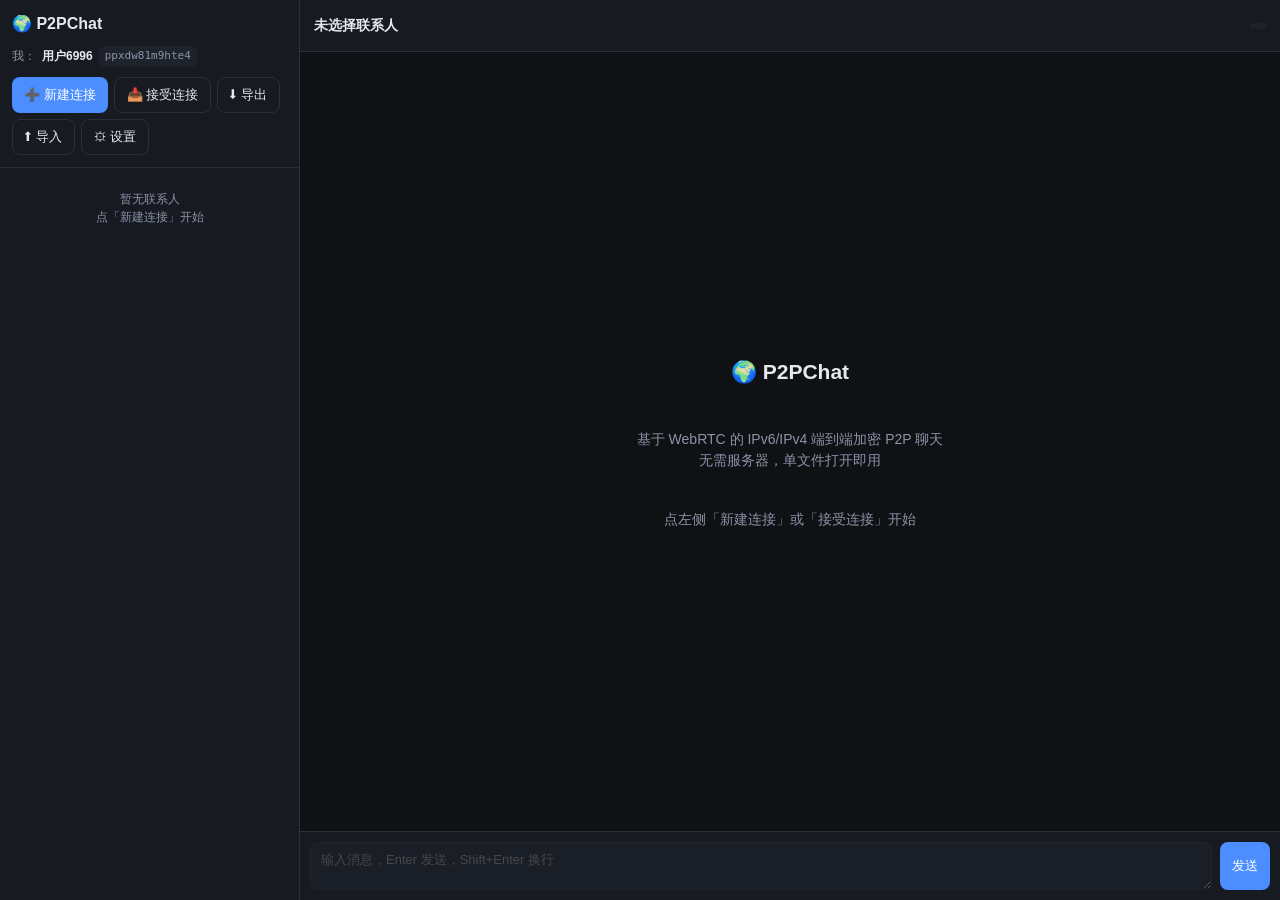
==== P2PChat.html @ add44595 "Initial commit: P2PChat — 基于 WebRTC 的 IPv6/IPv4 P2P 聊天单文件应用 Co-Authored-By: Claude <noreply@anthropi" ====
<!DOCTYPE html>
<html lang="zh-CN">
<head>
<meta charset="UTF-8">
<meta name="viewport" content="width=device-width, initial-scale=1.0">
<title>P2PChat — IPv6/IPv4 P2P 聊天</title>
<style>
  :root{
    --bg:#0f1115; --panel:#171a21; --panel2:#1e222b; --line:#2a2f3a;
    --txt:#e6e8ee; --mut:#8b93a7; --acc:#4c8dff; --acc2:#2f6fe0;
    --ok:#37d27a; --warn:#f0a93b; --err:#ef5454;
    --bubble-out:#2f6fe0; --bubble-in:#262b36;
  }
  *{box-sizing:border-box}
  html,body{height:100%;margin:0}
  body{
    background:var(--bg);color:var(--txt);
    font-family:"Segoe UI",-apple-system,"Microsoft YaHei",Roboto,Helvetica,Arial,sans-serif;
    font-size:14px;line-height:1.5;overflow:hidden;
  }
  button{font-family:inherit;font-size:13px;cursor:pointer;border:none;border-radius:8px;padding:8px 12px;color:#fff;background:var(--acc);transition:.15s}
  button:hover{background:var(--acc2)}
  button.ghost{background:transparent;color:var(--txt);border:1px solid var(--line)}
  button.ghost:hover{background:var(--panel2)}
  button.danger{background:var(--err)}
  button.sm{padding:5px 9px;font-size:12px}
  input,textarea{font-family:inherit;font-size:13px;background:var(--panel2);color:var(--txt);border:1px solid var(--line);border-radius:8px;padding:8px 10px;outline:none}
  input:focus,textarea:focus{border-color:var(--acc)}
  textarea{resize:vertical}
  ::-webkit-scrollbar{width:10px;height:10px}
  ::-webkit-scrollbar-thumb{background:#333a47;border-radius:6px}
  ::-webkit-scrollbar-track{background:transparent}

  #app{display:flex;height:100vh;width:100vw}

  /* 侧栏 */
  #sidebar{width:300px;min-width:300px;background:var(--panel);border-right:1px solid var(--line);display:flex;flex-direction:column}
  .side-head{padding:12px;border-bottom:1px solid var(--line)}
  .side-head h1{font-size:16px;margin:0 0 10px;display:flex;align-items:center;gap:8px}
  .side-head .me{display:flex;align-items:center;gap:6px;font-size:12px;color:var(--mut)}
  .side-head .me b{color:var(--txt)}
  .toolbar{display:flex;flex-wrap:wrap;gap:6px;margin-top:10px}
  #contactList{flex:1;overflow-y:auto;padding:6px}
  .contact{display:flex;align-items:center;gap:10px;padding:9px 10px;border-radius:8px;cursor:pointer;margin-bottom:2px}
  .contact:hover{background:var(--panel2)}
  .contact.active{background:var(--panel2)}
  .dot{width:9px;height:9px;border-radius:50%;background:var(--mut);flex:none}
  .dot.on{background:var(--ok);box-shadow:0 0 6px var(--ok)}
  .c-main{flex:1;min-width:0}
  .c-name{font-weight:600;white-space:nowrap;overflow:hidden;text-overflow:ellipsis}
  .c-ip{font-size:11px;color:var(--mut);white-space:nowrap;overflow:hidden;text-overflow:ellipsis;font-family:Consolas,monospace}
  .c-time{font-size:10px;color:var(--mut);flex:none}

  /* 主区 */
  #main{flex:1;display:flex;flex-direction:column;min-width:0}
  .topbar{height:52px;border-bottom:1px solid var(--line);display:flex;align-items:center;gap:10px;padding:0 14px;background:var(--panel)}
  .topbar .title{font-weight:600}
  .topbar .sub{font-size:11px;color:var(--mut);font-family:Consolas,monospace}
  .topbar .spacer{flex:1}
  .status{font-size:11px;padding:3px 8px;border-radius:10px;background:var(--panel2);color:var(--mut)}
  .status.connected{color:var(--ok)}
  .status.connecting{color:var(--warn)}
  #messages{flex:1;overflow-y:auto;padding:16px;display:flex;flex-direction:column;gap:8px}
  .msg{max-width:72%;padding:8px 12px;border-radius:12px;word-break:break-word;white-space:pre-wrap}
  .msg.out{align-self:flex-end;background:var(--bubble-out);color:#fff;border-bottom-right-radius:4px}
  .msg.in{align-self:flex-start;background:var(--bubble-in);border-bottom-left-radius:4px}
  .msg .t{font-size:10px;opacity:.7;margin-top:3px}
  .sys{align-self:center;font-size:11px;color:var(--mut);background:var(--panel2);padding:3px 10px;border-radius:10px}
  #empty{flex:1;display:flex;flex-direction:column;align-items:center;justify-content:center;gap:10px;color:var(--mut);text-align:center;padding:20px}
  #empty h2{color:var(--txt);font-weight:600}
  .composer{border-top:1px solid var(--line);padding:10px;display:flex;gap:8px;background:var(--panel)}
  #inputMsg{flex:1;min-height:42px;max-height:120px}
  #inputMsg:disabled{opacity:.5}
  .notconn{padding:18px;margin:14px;border:1px dashed var(--line);border-radius:10px;text-align:center;color:var(--mut)}
  .notconn button{margin:0 4px}

  /* 模态 */
  .overlay{position:fixed;inset:0;background:rgba(0,0,0,.6);display:none;align-items:center;justify-content:center;z-index:50}
  .overlay.show{display:flex}
  .modal{background:var(--panel);border:1px solid var(--line);border-radius:14px;width:560px;max-width:94vw;max-height:90vh;overflow:auto;padding:20px}
  .modal h2{margin:0 0 6px;font-size:17px}
  .modal .desc{color:var(--mut);font-size:12px;margin-bottom:14px}
  .modal .step{font-size:12px;color:var(--acc);font-weight:600;margin-bottom:6px}
  .codebox{width:100%;height:120px;font-family:Consolas,monospace;font-size:11px;word-break:break-all}
  .row{display:flex;gap:8px;align-items:center;margin:10px 0}
  .row label{width:80px;color:var(--mut);font-size:12px;flex:none}
  .row input{flex:1}
  .modal .actions{display:flex;gap:8px;justify-content:flex-end;margin-top:16px}
  .hint{font-size:11px;color:var(--mut);background:var(--panel2);padding:8px 10px;border-radius:8px;margin-top:10px}
  .field{margin:8px 0}
  .field label{display:block;font-size:12px;color:var(--mut);margin-bottom:4px}
  .pill{font-size:11px;color:var(--mut);font-family:Consolas,monospace;background:var(--panel2);padding:2px 6px;border-radius:6px}
  .toast{position:fixed;bottom:20px;left:50%;transform:translateX(-50%);background:var(--ok);color:#fff;padding:9px 18px;border-radius:8px;z-index:99;opacity:0;transition:.3s;pointer-events:none}
  .toast.show{opacity:1}

  /* 移动端响应式 */
  #btnBack{display:none !important}
  @media (max-width:680px){
    #app{flex-direction:column}
    #sidebar{width:100%;min-width:0;height:100%}
    #main{position:fixed;inset:0;width:100%;height:100%;background:var(--bg);transform:translateX(100%);transition:transform .22s ease;z-index:20}
    #app.show-chat #main{transform:translateX(0)}
    #app.show-chat #sidebar{display:none}
    #btnBack{display:inline-block !important;font-size:20px;padding:2px 10px;line-height:1}
    .side-head h1{font-size:15px}
    .toolbar button{padding:7px 10px;font-size:12px}
    .modal{width:100%;border-radius:0}
    .overlay{align-items:flex-end}
    .codebox{height:90px}
    .msg{max-width:84%}
    .topbar{height:48px}
    .topbar .sub{max-width:40vw;overflow:hidden;text-overflow:ellipsis;white-space:nowrap}
  }
</style>
</head>
<body>
<div id="app">
  <!-- 侧栏 -->
  <aside id="sidebar">
    <div class="side-head">
      <h1>🌍 P2PChat</h1>
      <div class="me">我：<b id="myName">—</b> <span class="pill" id="myId">—</span></div>
      <div class="toolbar">
        <button onclick="startInvite()">➕ 新建连接</button>
        <button class="ghost" onclick="startAccept()">📥 接受连接</button>
        <button class="ghost" onclick="exportJSON()">⬇ 导出</button>
        <button class="ghost" onclick="importJSON()">⬆ 导入</button>
        <button class="ghost" onclick="openSettings()">⚙ 设置</button>
      </div>
    </div>
    <div id="contactList"></div>
  </aside>

  <!-- 主区 -->
  <main id="main">
    <div class="topbar">
      <button class="ghost sm" id="btnBack" onclick="goBack()" style="display:none">‹</button>
      <div>
        <div class="title" id="topTitle">未选择联系人</div>
        <div class="sub" id="topSub"></div>
      </div>
      <div class="spacer"></div>
      <span class="status" id="topStatus">未连接</span>
      <button class="ghost sm" id="btnDetail" onclick="openDetail()" style="display:none">详情/编辑</button>
    </div>
    <div id="messages"></div>
    <div class="composer">
      <textarea id="inputMsg" placeholder="输入消息，Enter 发送，Shift+Enter 换行" disabled
        onkeydown="if(event.key==='Enter'&&!event.shiftKey){event.preventDefault();sendMsg()}"></textarea>
      <button onclick="sendMsg()">发送</button>
    </div>
  </main>
</div>

<!-- 连接向导 -->
<div class="overlay" id="dlgConnect">
  <div class="modal">
    <h2 id="dlgTitle">建立连接</h2>
    <div class="desc">基于 WebRTC 端到端加密直连。双方各需复制粘贴一段连接码完成握手。</div>
    <div id="dlgBody"></div>
    <div class="actions">
      <button class="ghost" onclick="closeDialog('dlgConnect')">取消</button>
    </div>
  </div>
</div>

<!-- 联系人详情 -->
<div class="overlay" id="dlgDetail">
  <div class="modal">
    <h2>联系人详情</h2>
    <div class="desc">修改备注与 IP（IP 为识别用，自动重连需重新交换连接码）。</div>
    <div class="field"><label>备注名</label><input id="dName"></div>
    <div class="field"><label>IPv6 / IPv4 地址</label><input id="dIp" placeholder="如 2001:db8::1 或 192.168.1.5"></div>
    <div class="field"><label>备注</label><textarea id="dNote" rows="3"></textarea></div>
    <div class="row"><label>最后联系</label><span class="pill" id="dSeen">—</span></div>
    <div class="actions">
      <button class="danger" onclick="deleteContact()">删除联系人</button>
      <button class="ghost" onclick="clearHistory()">清空记录</button>
      <button onclick="saveDetail()">保存</button>
    </div>
  </div>
</div>

<!-- 设置 -->
<div class="overlay" id="dlgSettings">
  <div class="modal">
    <h2>设置</h2>
    <div class="field"><label>我的显示名</label><input id="setName"></div>
    <div class="field"><label>STUN 服务器（每行一个，IPv4 跨网用；IPv6/局域网可留空）</label>
      <textarea id="setStun" rows="4" style="font-family:Consolas,monospace"></textarea></div>
    <div class="field" style="display:flex;align-items:center;gap:8px">
      <input type="checkbox" id="setDirect" onchange="toggleDirectOnly()" style="width:auto">
      <label for="setDirect" style="margin:0;cursor:pointer">仅 IPv6/局域网直连（禁用 STUN，不联系任何外部服务）</label>
    </div>
    <div class="hint" id="directHint" style="display:none">已禁用 STUN：仅使用本机 host 候选直连。需双方均为全局 IPv6 或同一局域网，且系统防火墙放行入站 UDP；跨网 IPv6 若连不上，Chrome 可在 <span class="pill">chrome://flags</span> 关闭 mDNS 混淆或改回启用 STUN。</div>
    <div class="hint">提示：因 WebRTC 会话信息每次临时生成，已保存联系人无法凭 IP 自动重连，每次重连仍需重新交换一次连接码。</div>
    <div class="actions">
      <button class="ghost" onclick="closeDialog('dlgSettings')">取消</button>
      <button onclick="saveSettings()">保存</button>
    </div>
  </div>
</div>

<input type="file" id="fileInput" accept="application/json,.json" style="display:none">
<div class="toast" id="toast"></div>

<script>
"use strict";
/* ===================== 数据层 ===================== */
const STORE_KEY = "ipvchat_data";
const DEFAULT_STUN = ["stun:stun.l.google.com:19302","stun:stun1.l.google.com:19302"];

let store = loadStore();
let currentId = null;          // 当前选中联系人 id
let pendingPC = null;          // 握手中的 PeerConnection
let pendingRole = null;        // 'offer' | 'answer'
let pendingChannel = null;
let connections = new Map();   // contactId -> channel (已确认身份的活跃连接)
let channelMap = new Map();    // channel -> {pc, contactId|null}

function defaultStore(){
  return {
    version:1,
    identity:{ id: randId(), name:"用户"+Math.floor(Math.random()*9000+1000) },
    contacts:[],
    messages:{},
    settings:{ stunServers:[...DEFAULT_STUN], directOnly:false }
  };
}
function loadStore(){
  try{
    const raw = localStorage.getItem(STORE_KEY);
    if(!raw) return defaultStore();
    const d = JSON.parse(raw);
    if(!d.identity) d.identity = defaultStore().identity;
    if(!d.contacts) d.contacts = [];
    if(!d.messages) d.messages = {};
    if(!d.settings || !d.settings.stunServers) d.settings = { stunServers:[...DEFAULT_STUN], directOnly:false };
    if(d.settings.directOnly===undefined) d.settings.directOnly = (d.settings.stunServers||[]).length===0;
    return d;
  }catch(e){ console.warn("load fail",e); return defaultStore(); }
}
function saveStore(){ try{ localStorage.setItem(STORE_KEY, JSON.stringify(store)); }catch(e){ console.warn("save fail",e); } }

function randId(){ return "p"+Math.random().toString(36).slice(2,10)+Date.now().toString(36).slice(-4); }
function nowTs(){ return Date.now(); }
function fmtTime(ts){
  const d = new Date(ts), p=n=>String(n).padStart(2,'0');
  const today=new Date(); const same = d.toDateString()===today.toDateString();
  return same? `${p(d.getHours())}:${p(d.getMinutes())}` : `${d.getMonth()+1}/${d.getDate()} ${p(d.getHours())}:${p(d.getMinutes())}`;
}

/* ===================== 联系人 ===================== */
function getContact(id){ return store.contacts.find(c=>c.id===id); }
function ensureContact(peerId, name){
  let c = getContact(peerId);
  if(!c){ c={id:peerId,name:name||("联系人"+(store.contacts.length+1)),ip:"",lastSeen:0,note:""}; store.contacts.push(c); }
  if(name && (!c.nameSet)) { c.name=name; } // 首次连接自动用对端名字
  return c;
}
function selectContact(id){ currentId=id; updateMobileView(); renderContacts(); renderChat(); }
function goBack(){ currentId=null; updateMobileView(); renderContacts(); renderChat(); }
function updateMobileView(){
  const app=document.getElementById('app');
  if(currentId) app.classList.add('show-chat'); else app.classList.remove('show-chat');
}

/* ===================== WebRTC ===================== */
function iceServers(){ return (store.settings.stunServers||[]).filter(u=>u).map(u=>({urls:u})); }
function newPC(){ return new RTCPeerConnection({ iceServers: iceServers() }); }

function waitIceComplete(pc){
  return new Promise(res=>{
    if(pc.iceGatheringState==='complete') return res();
    let done=false;
    const check=()=>{ if(!done && pc.iceGatheringState==='complete'){ done=true; pc.removeEventListener('icegatheringstatechange',check); res(); } };
    pc.addEventListener('icegatheringstatechange',check);
    setTimeout(()=>{ if(!done){ done=true; pc.removeEventListener('icegatheringstatechange',check); res(); } }, 4000); // 兜底
  });
}

function encodeSignal(obj){ return btoa(unescape(encodeURIComponent(JSON.stringify(obj)))); }
function decodeSignal(s){ return JSON.parse(decodeURIComponent(escape(atob(s.trim())))); }

/* 邀请方：生成邀请码 */
async function startInvite(){
  pendingRole='offer';
  cleanupPending();
  const pc = newPC(); pendingPC = pc;
  const ch = pc.createDataChannel("chat",{ordered:true}); pendingChannel = ch;
  bindChannel(ch, pc, null, null);
  const offer = await pc.createOffer();
  await pc.setLocalDescription(offer);
  await waitIceComplete(pc);
  const code = encodeSignal({type:"offer", sdp: pc.localDescription, identity: store.identity});
  showConnectDialog([
    {step:"第 1 步（共 3 步） · 你是邀请方", body:`
      <p style="font-size:12px;color:var(--mut)">把下面的<b>邀请码</b>发给对方（任意聊天工具），让对方点「接受连接」并粘贴。</p>
      <textarea class="codebox" id="codeOut" readonly>${code}</textarea>
      <div class="row"><button onclick="copyText(document.getElementById('codeOut').value)">复制邀请码</button></div>`},
    {step:"第 3 步 · 等对方回发应答码后粘贴", body:`
      <textarea class="codebox" id="codeIn" placeholder="在此粘贴对方回发的应答码..."></textarea>
      <div class="row"><button onclick="finalizeOffer()">完成连接</button></div>`}
  ]);
}
async function finalizeOffer(){
  const s = document.getElementById('codeIn').value.trim();
  if(!s) return toast("请粘贴应答码");
  try{
    const obj = decodeSignal(s);
    if(obj.type!=='answer') return toast("这不是应答码");
    await pendingPC.setRemoteDescription(new RTCSessionDescription(obj.sdp));
    toast("已提交，等待连接建立...");
    document.getElementById('dlgConnect').classList.remove('show');
  }catch(e){ toast("应答码无效: "+e.message); }
}

/* 被邀方：粘贴邀请码，生成应答码 */
async function startAccept(){
  pendingRole='answer';
  cleanupPending();
  showConnectDialog([
    {step:"第 2 步 · 你是被邀方", body:`
      <p style="font-size:12px;color:var(--mut)">粘贴对方发来的<b>邀请码</b>：</p>
      <textarea class="codebox" id="codeIn" placeholder="在此粘贴邀请码..."></textarea>
      <div class="row"><button onclick="acceptOffer()">生成应答码</button></div>`},
    {step:"生成后 · 把应答码回发给对方", body:`
      <textarea class="codebox" id="codeOut" readonly placeholder="应答码将显示在这里..."></textarea>
      <div class="row"><button onclick="copyText(document.getElementById('codeOut').value)">复制应答码</button></div>`}
  ]);
}
async function acceptOffer(){
  const s = document.getElementById('codeIn').value.trim();
  if(!s) return toast("请粘贴邀请码");
  try{
    const obj = decodeSignal(s);
    if(obj.type!=='offer') return toast("这不是邀请码");
    const pc = newPC(); pendingPC = pc;
    pc.ondatachannel = e=>{ pendingChannel = e.channel; bindChannel(e.channel, pc, obj.identity.id, obj.identity.name); };
    await pc.setRemoteDescription(new RTCSessionDescription(obj.sdp));
    const ans = await pc.createAnswer();
    await pc.setLocalDescription(ans);
    await waitIceComplete(pc);
    const code = encodeSignal({type:"answer", sdp: pc.localDescription, identity: store.identity});
    document.getElementById('codeOut').value = code;
    toast("已生成应答码，请复制回发给对方");
  }catch(e){ toast("邀请码无效: "+e.message); }
}

function bindChannel(channel, pc, knownPeerId, knownPeerName){
  channelMap.set(channel, {pc, contactId: knownPeerId||null});
  channel.onopen = ()=> onChannelOpen(channel, knownPeerId, knownPeerName);
  channel.onmessage = e=> onChannelMsg(channel, e.data);
  channel.onclose = ()=> onChannelClose(channel);
  channel.onerror = ()=> onChannelClose(channel);
  pc.oniceconnectionstatechange = ()=>{
    const st = pc.iceConnectionState;
    if(st==='failed'){ toast("ICE 连接失败，可能需更换网络或检查 STUN"); onChannelClose(channel); }
    else if(st==='disconnected'){ toast("连接中断，尝试恢复中..."); }
  };
}

function onChannelOpen(channel, peerId, peerName){
  // 先发送本机身份
  try{ channel.send(JSON.stringify({type:"hello", identity: store.identity})); }catch(e){}
  if(peerId){
    // 被邀方：邀请码里已带邀请方身份，直接登记
    finalizeChannel(channel, peerId, peerName);
  }else{
    // 邀请方：需等对端 hello 才知道身份
    toast("连接已建立，等待对端身份...");
  }
}
function onChannelMsg(channel, data){
  let m; try{ m=JSON.parse(data); }catch{ return; }
  if(m.type==='hello'){
    finalizeChannel(channel, m.identity.id, m.identity.name);
    return;
  }
  const info = channelMap.get(channel);
  const cId = info && info.contactId;
  if(!cId) return; // 身份未确认前丢弃业务消息
  if(m.type==='msg'){ addMessage(cId, 'in', m.text, m.ts); }
  else if(m.type==='bye'){ appendSys(cId,"对方已断开"); }
}
function finalizeChannel(channel, peerId, peerName){
  const info = channelMap.get(channel);
  if(!info) return;
  const oldId = info.contactId;
  if(oldId && oldId!==peerId) connections.delete(oldId);
  info.contactId = peerId;
  const c = ensureContact(peerId, peerName);
  connections.set(peerId, channel);
  if(pendingPC===info.pc) pendingPC=null; // 握手完成，不再算 pending
  pendingChannel=null;
  c.lastSeen = nowTs();
  detectPeerIp(info.pc, peerId);
  saveStore();
  closeDialog('dlgConnect');
  selectContact(peerId);
  if(!oldId) appendSys(peerId, "✅ 已建立加密直连");
  toast("已连接 "+c.name);
}
function currentConnId(){ // 当前选中且已连接
  if(currentId && connections.has(currentId)) return currentId;
  return null;
}
function onChannelClose(channel){
  const info = channelMap.get(channel); if(!info) return;
  const cId = info.contactId;
  channelMap.delete(channel);
  if(cId && connections.get(cId)===channel){
    connections.delete(cId);
    if(cId===currentId){ appendSys(cId,"连接已断开"); renderChat(); }
    renderContacts();
  }
}
function cleanupPending(){
  if(pendingPC){
    const inUse = [...channelMap.values()].some(i=>i.pc===pendingPC);
    if(!inUse){ try{ pendingPC.close(); }catch(e){} }
    pendingPC=null;
  }
  pendingChannel=null;
}
async function detectPeerIp(pc, contactId){
  try{
    await new Promise(r=>setTimeout(r,500));
    const stats = await pc.getStats();
    let ip="";
    stats.forEach(r=>{
      if(r.type==='candidate-pair' && r.selected){
        const rem = stats.get(r.remoteCandidateId);
        if(rem && rem.address) ip = rem.address;
        else if(rem && rem.ip) ip = rem.ip;
      }
    });
    if(ip){
      const c=getContact(contactId); if(c){ c.ip=ip; c.lastSeen=nowTs(); saveStore(); renderContacts(); if(contactId===currentId) renderTopbar(); }
    }
  }catch(e){}
}

/* 发送消息 */
function sendMsg(){
  const ta=document.getElementById('inputMsg');
  const text=ta.value.trim(); if(!text) return;
  const cId=currentConnId();
  if(!cId || !connections.has(cId)) return toast("未连接，无法发送");
  const channel=connections.get(cId);
  const ts=nowTs();
  try{ channel.send(JSON.stringify({type:"msg", ts, text})); }catch(e){ return toast("发送失败: "+e.message); }
  addMessage(cId,'out',text,ts);
  ta.value='';
}
function addMessage(contactId, dir, text, ts){
  if(!store.messages[contactId]) store.messages[contactId]=[];
  store.messages[contactId].push({ts:ts||nowTs(), dir, text});
  const c=getContact(contactId); if(c) c.lastSeen=ts||nowTs();
  saveStore();
  if(contactId===currentId) renderMessages();
  renderContacts();
}
function appendSys(contactId, text){
  if(!store.messages[contactId]) store.messages[contactId]=[];
  store.messages[contactId].push({ts:nowTs(), dir:'sys', text});
  saveStore();
  if(contactId===currentId) renderMessages();
}

/* ===================== 渲染 ===================== */
function renderAll(){ updateMobileView(); renderContacts(); renderChat(); renderIdentity(); }
function renderIdentity(){
  document.getElementById('myName').textContent = store.identity.name;
  document.getElementById('myId').textContent = store.identity.id;
}
function renderContacts(){
  const list=document.getElementById('contactList'); list.innerHTML='';
  if(store.contacts.length===0){ list.innerHTML='<div style="padding:16px;color:var(--mut);font-size:12px;text-align:center">暂无联系人<br>点「新建连接」开始</div>'; return; }
  // 按最后联系排序
  const sorted=[...store.contacts].sort((a,b)=>(b.lastSeen||0)-(a.lastSeen||0));
  for(const c of sorted){
    const div=document.createElement('div');
    div.className='contact'+(c.id===currentId?' active':'');
    const last = c.lastSeen? fmtTime(c.lastSeen):'';
    div.innerHTML=`<span class="dot${connections.has(c.id)?' on':''}"></span>
      <div class="c-main"><div class="c-name">${escapeHtml(c.name)}</div>
      <div class="c-ip">${c.ip?escapeHtml(c.ip):'未知 IP'}</div></div>
      <div class="c-time">${last}</div>`;
    div.onclick=()=>selectContact(c.id);
    list.appendChild(div);
  }
}
function renderChat(){ renderTopbar(); renderMessages(); }
function renderTopbar(){
  const btn=document.getElementById('btnDetail');
  const ta=document.getElementById('inputMsg');
  if(!currentId){ document.getElementById('topTitle').textContent='未选择联系人'; document.getElementById('topSub').textContent=''; document.getElementById('topStatus').textContent=''; document.getElementById('topStatus').className='status'; btn.style.display='none'; ta.disabled=true; document.getElementById('messages').innerHTML=emptyHtml(); return; }
  const c=getContact(currentId); if(!c) return;
  document.getElementById('topTitle').textContent=c.name;
  document.getElementById('topSub').textContent=c.ip||'未知 IP';
  const st=document.getElementById('topStatus');
  if(connections.has(currentId)){ st.textContent='● 已连接'; st.className='status connected'; ta.disabled=false; }
  else{ st.textContent='● 未连接'; st.className='status'; ta.disabled=true; }
  btn.style.display='';
  if(!connections.has(currentId) && !hasMessages(currentId)) document.getElementById('messages').innerHTML=notConnHtml();
}
function renderMessages(){
  const box=document.getElementById('messages');
  if(!currentId){ box.innerHTML=emptyHtml(); return; }
  if(!connections.has(currentId) && !hasMessages(currentId)){ box.innerHTML=notConnHtml(); return; }
  const arr=store.messages[currentId]||[];
  box.innerHTML='';
  for(const m of arr){
    const el=document.createElement('div');
    if(m.dir==='sys'){ el.className='sys'; el.textContent=m.text; }
    else{ el.className='msg '+(m.dir==='out'?'out':'in'); el.innerHTML=escapeHtml(m.text)+`<div class="t">${fmtTime(m.ts)}</div>`; }
    box.appendChild(el);
  }
  box.scrollTop=box.scrollHeight;
}
function hasMessages(id){ return !!(store.messages[id]&&store.messages[id].length); }
function emptyHtml(){
  return `<div id="empty"><h2>🌍 P2PChat</h2><p>基于 WebRTC 的 IPv6/IPv4 端到端加密 P2P 聊天<br>无需服务器，单文件打开即用</p>
  <p style="margin-top:14px">点左侧「新建连接」或「接受连接」开始</p></div>`;
}
function notConnHtml(){
  return `<div class="notconn" style="margin:auto"><b>未与该联系人建立连接</b><br><br>
    因 WebRTC 会话信息每次临时生成，无法凭 IP 自动重连。<br>请重新交换一次连接码：
    <div style="margin-top:10px"><button onclick="startInvite()">我发起连接</button><button class="ghost" onclick="startAccept()">我接受连接</button></div></div>`;
}

/* ===================== 对话框 ===================== */
function showConnectDialog(steps){
  const body=document.getElementById('dlgBody'); body.innerHTML='';
  for(const s of steps){
    const sec=document.createElement('div'); sec.style.marginBottom='18px';
    sec.innerHTML=`<div class="step">${s.step}</div>${s.body}`;
    body.appendChild(sec);
  }
  document.getElementById('dlgConnect').classList.add('show');
}
function closeDialog(id){ document.getElementById(id).classList.remove('show'); }

/* 详情 */
function openDetail(){
  if(!currentId) return;
  const c=getContact(currentId);
  document.getElementById('dName').value=c.name;
  document.getElementById('dIp').value=c.ip||'';
  document.getElementById('dNote').value=c.note||'';
  document.getElementById('dSeen').textContent=c.lastSeen? new Date(c.lastSeen).toLocaleString():'—';
  document.getElementById('dlgDetail').classList.add('show');
}
function saveDetail(){
  const c=getContact(currentId); if(!c) return;
  c.name=document.getElementById('dName').value.trim()||c.name;
  c.ip=document.getElementById('dIp').value.trim();
  c.note=document.getElementById('dNote').value;
  c.nameSet=true; // 用户已自定义，后续不被对端名字覆盖
  saveStore(); renderAll(); closeDialog('dlgDetail'); toast("已保存");
}
function deleteContact(){
  if(!currentId) return;
  if(!confirm("确定删除该联系人及其聊天记录？")) return;
  const ch=connections.get(currentId);
  if(ch){ const info=channelMap.get(ch); if(info){ try{info.pc.close();}catch(e){} channelMap.delete(ch);} connections.delete(currentId); }
  store.contacts=store.contacts.filter(c=>c.id!==currentId);
  delete store.messages[currentId];
  currentId=null; saveStore(); renderAll(); closeDialog('dlgDetail'); toast("已删除");
}
function clearHistory(){
  if(!currentId) return;
  if(!confirm("清空与该联系人的聊天记录？")) return;
  store.messages[currentId]=[]; saveStore(); renderMessages(); closeDialog('dlgDetail'); toast("已清空");
}

/* 设置 */
function openSettings(){
  document.getElementById('setName').value=store.identity.name;
  const st=store.settings, direct = !!st.directOnly || (st.stunServers||[]).length===0;
  document.getElementById('setDirect').checked=direct;
  document.getElementById('setStun').value= direct? '' : (st.stunServers||[]).join('\n');
  document.getElementById('setStun').disabled=direct;
  document.getElementById('directHint').style.display= direct? 'block':'none';
  document.getElementById('dlgSettings').classList.add('show');
}
function toggleDirectOnly(){
  const direct=document.getElementById('setDirect').checked;
  const ta=document.getElementById('setStun');
  ta.disabled=direct;
  document.getElementById('directHint').style.display= direct? 'block':'none';
  if(!direct && !ta.value.trim()) ta.value=DEFAULT_STUN.join('\n'); // 取消勾选且为空时回填默认
}
function saveSettings(){
  store.identity.name=document.getElementById('setName').value.trim()||store.identity.name;
  const direct=document.getElementById('setDirect').checked;
  store.settings.directOnly=direct;
  store.settings.stunServers= direct? [] : document.getElementById('setStun').value.split('\n').map(s=>s.trim()).filter(Boolean);
  saveStore(); renderIdentity(); closeDialog('dlgSettings'); toast("已保存");
}

/* ===================== 导入导出 ===================== */
function exportJSON(){
  const blob=new Blob([JSON.stringify(store,null,2)],{type:'application/json'});
  const a=document.createElement('a');
  const d=new Date(); const p=n=>String(n).padStart(2,'0');
  a.download=`p2pchat-backup-${d.getFullYear()}${p(d.getMonth()+1)}${p(d.getDate())}.json`;
  a.href=URL.createObjectURL(blob); a.click();
  URL.revokeObjectURL(a.href); toast("已导出");
}
function importJSON(){ document.getElementById('fileInput').click(); }
document.getElementById('fileInput').addEventListener('change', e=>{
  const f=e.target.files[0]; if(!f) return;
  const r=new FileReader();
  r.onload=()=>{
    try{
      const d=JSON.parse(r.result);
      if(!d.identity || !Array.isArray(d.contacts)) throw new Error("格式不符");
      if(!confirm("导入将覆盖当前数据，是否继续？")) return;
      store={...defaultStore(), ...d};
      if(!store.messages) store.messages={};
      if(!store.settings||!store.settings.stunServers) store.settings={stunServers:[...DEFAULT_STUN],directOnly:false};
      if(store.settings.directOnly===undefined) store.settings.directOnly=(store.settings.stunServers||[]).length===0;
      saveStore(); connections.clear(); currentId=null; renderAll(); toast("导入成功");
    }catch(err){ toast("导入失败: "+err.message); }
  };
  r.readAsText(f); e.target.value='';
});

/* ===================== 工具 ===================== */
function escapeHtml(s){ return String(s).replace(/[&<>"']/g,c=>({'&':'&amp;','<':'&lt;','>':'&gt;','"':'&quot;',"'":'&#39;'}[c])); }
function copyText(t){
  if(!t) return;
  if(navigator.clipboard && navigator.clipboard.writeText){
    navigator.clipboard.writeText(t).then(()=>toast("已复制")).catch(()=>fallbackCopy(t));
  } else fallbackCopy(t);
}
function fallbackCopy(t){
  const ta=document.createElement('textarea'); ta.value=t; ta.style.position='fixed'; ta.style.opacity='0';
  document.body.appendChild(ta); ta.select();
  try{ document.execCommand('copy'); toast("已复制"); }catch(e){ toast("复制失败，请手动选择复制"); }
  document.body.removeChild(ta);
}
let toastTimer=null;
function toast(msg){
  const el=document.getElementById('toast'); el.textContent=msg; el.classList.add('show');
  clearTimeout(toastTimer); toastTimer=setTimeout(()=>el.classList.remove('show'),2200);
}

window.addEventListener('beforeunload', ()=>{ channelMap.forEach(i=>{try{i.pc.close();}catch(e){}}); });

/* 启动 */
renderAll();
</script>
</body>
</html>
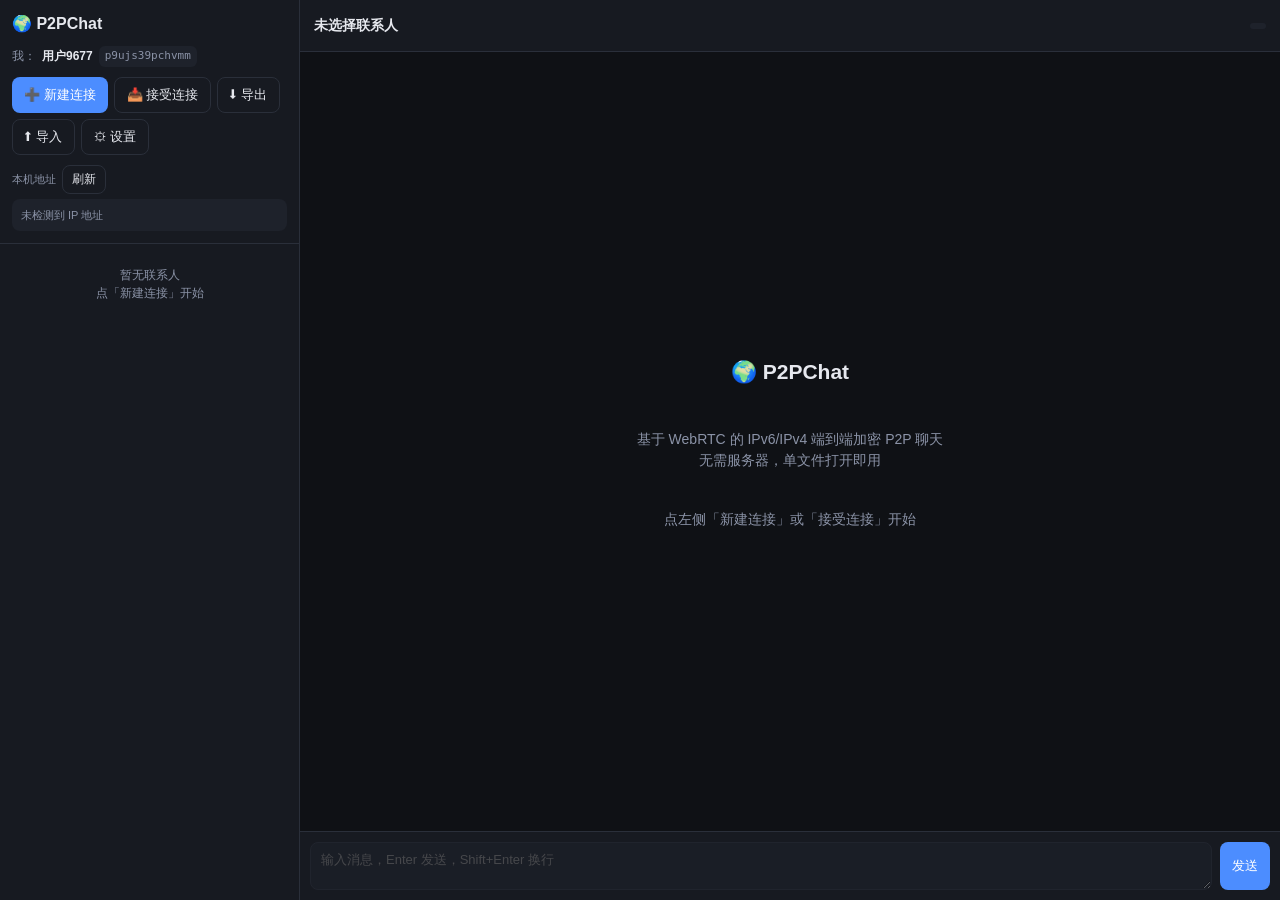
==== commit 90842803: "feat: 默认直连模式 + 本机IP展示 + 手机布局 + STUN开关 - 默认改为直连模式(禁用STUN)，v1->v2 版本迁移自动切换旧数据 - 侧栏新增本机地址面板(IPv4/IPv6，W" ====
--- a/P2PChat.html
+++ b/P2PChat.html
@@ -95,6 +95,13 @@
 
   /* 移动端响应式 */
   #btnBack{display:none !important}
+  .myip{margin-top:10px;font-size:11px}
+  .mi-label{color:var(--mut);margin-bottom:5px;display:flex;align-items:center;gap:6px}
+  .mi-box{background:var(--panel2);border-radius:8px;padding:8px 9px;min-height:18px}
+  .mi-line{font-family:Consolas,monospace;margin:3px 0;word-break:break-all;line-height:1.4}
+  .mi-tag{display:inline-block;background:var(--panel);border:1px solid var(--line);border-radius:4px;padding:0 5px;font-size:10px;color:var(--mut);margin-right:6px;vertical-align:middle}
+  .mi-empty{color:var(--mut)}
+  .mi-note{color:var(--warn);margin-top:5px;font-family:inherit}
   @media (max-width:680px){
     #app{flex-direction:column}
     #sidebar{width:100%;min-width:0;height:100%}
@@ -126,6 +133,10 @@
         <button class="ghost" onclick="exportJSON()">⬇ 导出</button>
         <button class="ghost" onclick="importJSON()">⬆ 导入</button>
         <button class="ghost" onclick="openSettings()">⚙ 设置</button>
+      </div>
+      <div class="myip">
+        <div class="mi-label">本机地址 <button class="ghost sm" onclick="refreshMyIp()">刷新</button></div>
+        <div id="myIpBox" class="mi-box">检测中…</div>
       </div>
     </div>
     <div id="contactList"></div>
@@ -220,11 +231,11 @@
 
 function defaultStore(){
   return {
-    version:1,
+    version:2,
     identity:{ id: randId(), name:"用户"+Math.floor(Math.random()*9000+1000) },
     contacts:[],
     messages:{},
-    settings:{ stunServers:[...DEFAULT_STUN], directOnly:false }
+    settings:{ stunServers:[], directOnly:true }
   };
 }
 function loadStore(){
@@ -235,7 +246,13 @@
     if(!d.identity) d.identity = defaultStore().identity;
     if(!d.contacts) d.contacts = [];
     if(!d.messages) d.messages = {};
-    if(!d.settings || !d.settings.stunServers) d.settings = { stunServers:[...DEFAULT_STUN], directOnly:false };
+    if(!d.settings) d.settings = { stunServers:[], directOnly:true };
+    // 版本迁移：v1 的默认是 STUN，v2 起默认改为直连模式。旧的 STUN 值是历史默认而非用户显式选择，强制切到直连。
+    if(!d.version || d.version < 2){
+      d.settings.directOnly = true;
+      d.settings.stunServers = [];
+      d.version = 2;
+    }
     if(d.settings.directOnly===undefined) d.settings.directOnly = (d.settings.stunServers||[]).length===0;
     return d;
   }catch(e){ console.warn("load fail",e); return defaultStore(); }
@@ -268,6 +285,61 @@
 /* ===================== WebRTC ===================== */
 function iceServers(){ return (store.settings.stunServers||[]).filter(u=>u).map(u=>({urls:u})); }
 function newPC(){ return new RTCPeerConnection({ iceServers: iceServers() }); }
+
+/* 探测本机 IP（IPv4/IPv6）：用 WebRTC ICE 候选收集，host=本机地址，srflx=公网地址 */
+async function refreshMyIp(){
+  const box=document.getElementById('myIpBox');
+  if(box) box.innerHTML='<span class="mi-empty">检测中…</span>';
+  const ips={host4:new Set(),host6:new Set(),pub4:new Set(),pub6:new Set(),mdns:new Set()};
+  let pc;
+  try{
+    pc=new RTCPeerConnection({iceServers: iceServers()});
+    pc.createDataChannel('ip');
+    pc.onicecandidate=e=>{
+      if(!e.candidate||!e.candidate.candidate) return;
+      const parts=e.candidate.candidate.split(' ');
+      const addr=parts[4], typ=parts[7];
+      if(!addr||!typ) return;
+      if(addr.endsWith('.local')){ ips.mdns.add(addr); return; }
+      const v6=addr.includes(':');
+      if(typ==='host'){ (v6?ips.host6:ips.host4).add(addr); }
+      else if(typ==='srflx'){ (v6?ips.pub6:ips.pub4).add(addr); }
+    };
+    const offer=await pc.createOffer();
+    await pc.setLocalDescription(offer);
+    await waitIceComplete(pc);
+  }catch(e){ /* ignore */ }
+  finally{ try{pc&&pc.close();}catch(e){} }
+  renderMyIp(ips);
+}
+function renderMyIp(ips){
+  const box=document.getElementById('myIpBox'); if(!box) return;
+  const lines=[];
+  const push=(tag,set)=>{
+    set.forEach(a=>{
+      const ll = a.toLowerCase().startsWith('fe80')?' (链路本地)':'';
+      lines.push(`<div class="mi-line"><span class="mi-tag">${tag}</span>${escapeHtml(a)}${ll}</div>`);
+    });
+  };
+  push('IPv4',ips.host4);
+  push('IPv6',ips.host6);
+  push('公网v4',ips.pub4);
+  push('公网v6',ips.pub6);
+  let html=lines.join('');
+  if(!html){
+    if(ips.mdns.size){
+      html='<div class="mi-note">仅检测到 mDNS（*.local），真实 IP 被浏览器隐藏。跨网直连请在 chrome://flags 关闭 mDNS 混淆，或在设置启用 STUN 查看公网 IP。</div>';
+    }else{
+      html='<div class="mi-empty">未检测到 IP 地址</div>';
+    }
+  }else if(ips.mdns.size){
+    html+='<div class="mi-note">部分本地 IP 被隐藏为 mDNS，跨网直连可能需关闭 mDNS 混淆。</div>';
+  }
+  if(ips.pub4.size+ips.pub6.size===0 && (ips.host4.size+ips.host6.size>0)){
+    html+='<div class="mi-note" style="color:var(--mut)">提示：以上为本机/局域网地址。在设置启用 STUN 可探测公网 IP。</div>';
+  }
+  box.innerHTML=html;
+}
 
 function waitIceComplete(pc){
   return new Promise(res=>{
@@ -620,7 +692,8 @@
       if(!confirm("导入将覆盖当前数据，是否继续？")) return;
       store={...defaultStore(), ...d};
       if(!store.messages) store.messages={};
-      if(!store.settings||!store.settings.stunServers) store.settings={stunServers:[...DEFAULT_STUN],directOnly:false};
+      if(!store.settings) store.settings={stunServers:[],directOnly:true};
+      if(!store.version || store.version < 2){ store.settings.directOnly=true; store.settings.stunServers=[]; store.version=2; }
       if(store.settings.directOnly===undefined) store.settings.directOnly=(store.settings.stunServers||[]).length===0;
       saveStore(); connections.clear(); currentId=null; renderAll(); toast("导入成功");
     }catch(err){ toast("导入失败: "+err.message); }
@@ -652,6 +725,7 @@
 
 /* 启动 */
 renderAll();
+refreshMyIp();
 </script>
 </body>
 </html>
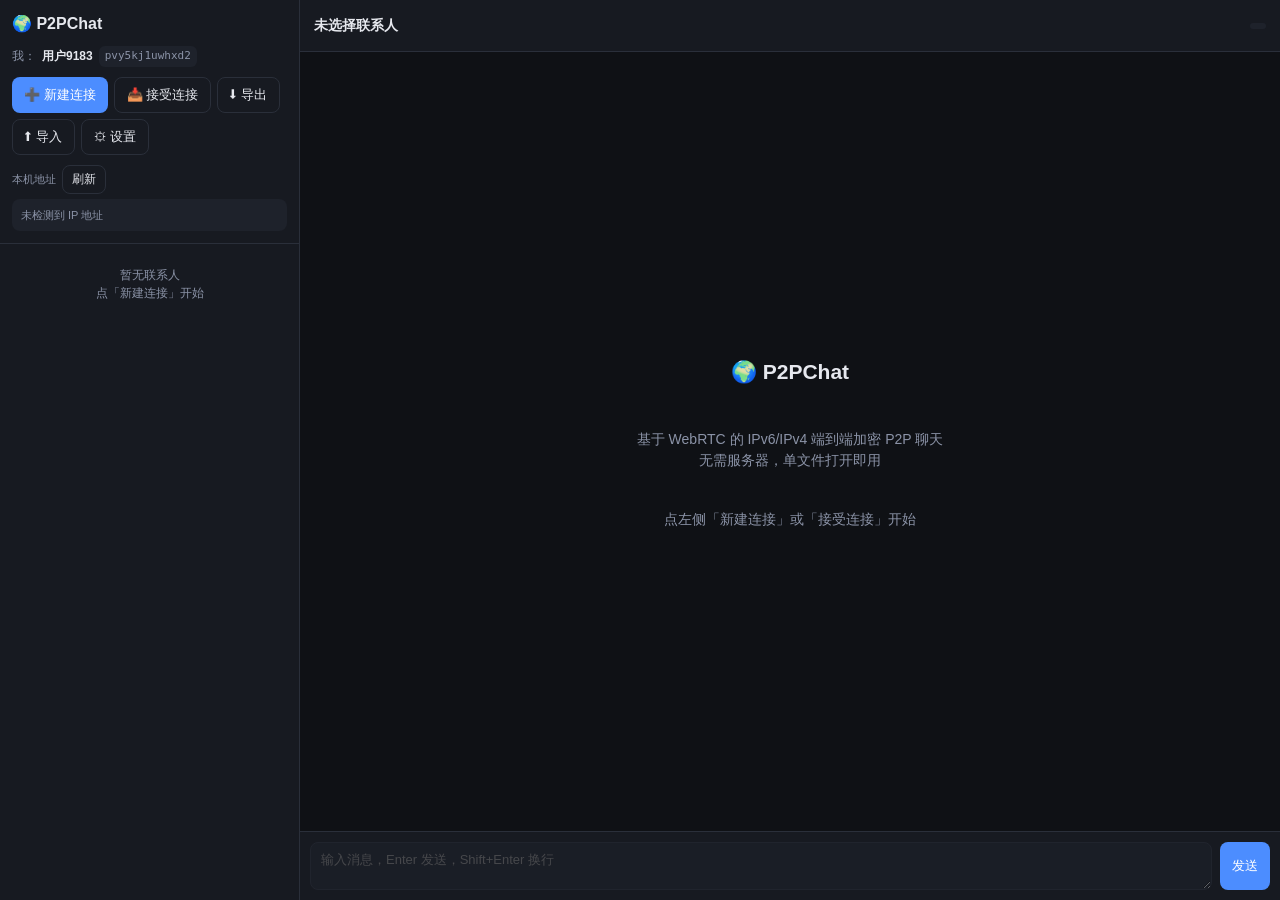
==== commit a49701da: "fix bug and remove STUN" ====
--- a/P2PChat.html
+++ b/P2PChat.html
@@ -152,6 +152,7 @@
       </div>
       <div class="spacer"></div>
       <span class="status" id="topStatus">未连接</span>
+      <button class="ghost sm" id="btnReconnect" onclick="quickReconnect()" style="display:none">⚡ 重连</button>
       <button class="ghost sm" id="btnDetail" onclick="openDetail()" style="display:none">详情/编辑</button>
     </div>
     <div id="messages"></div>
@@ -182,11 +183,13 @@
     <div class="desc">修改备注与 IP（IP 为识别用，自动重连需重新交换连接码）。</div>
     <div class="field"><label>备注名</label><input id="dName"></div>
     <div class="field"><label>IPv6 / IPv4 地址</label><input id="dIp" placeholder="如 2001:db8::1 或 192.168.1.5"></div>
+    <div class="hint" id="dIpInfo" style="margin:-4px 0 8px">当前对端地址：—</div>
     <div class="field"><label>备注</label><textarea id="dNote" rows="3"></textarea></div>
     <div class="row"><label>最后联系</label><span class="pill" id="dSeen">—</span></div>
     <div class="actions">
       <button class="danger" onclick="deleteContact()">删除联系人</button>
       <button class="ghost" onclick="clearHistory()">清空记录</button>
+      <button class="ghost" onclick="closeDialog('dlgDetail')">取消</button>
       <button onclick="saveDetail()">保存</button>
     </div>
   </div>
@@ -197,13 +200,7 @@
   <div class="modal">
     <h2>设置</h2>
     <div class="field"><label>我的显示名</label><input id="setName"></div>
-    <div class="field"><label>STUN 服务器（每行一个，IPv4 跨网用；IPv6/局域网可留空）</label>
-      <textarea id="setStun" rows="4" style="font-family:Consolas,monospace"></textarea></div>
-    <div class="field" style="display:flex;align-items:center;gap:8px">
-      <input type="checkbox" id="setDirect" onchange="toggleDirectOnly()" style="width:auto">
-      <label for="setDirect" style="margin:0;cursor:pointer">仅 IPv6/局域网直连（禁用 STUN，不联系任何外部服务）</label>
-    </div>
-    <div class="hint" id="directHint" style="display:none">已禁用 STUN：仅使用本机 host 候选直连。需双方均为全局 IPv6 或同一局域网，且系统防火墙放行入站 UDP；跨网 IPv6 若连不上，Chrome 可在 <span class="pill">chrome://flags</span> 关闭 mDNS 混淆或改回启用 STUN。</div>
+    <div class="hint">本程序为<b>仅直连模式</b>：不使用任何 STUN/TURN，仅依赖本机 host 候选。仅适用于「同一局域网」或「双方均有公网 IP（含全局 IPv6）」。需系统防火墙放行入站 UDP；若连不上，可在 <span class="pill">chrome://flags</span> 关闭 mDNS 混淆以暴露真实本机 IP。</div>
     <div class="hint">提示：因 WebRTC 会话信息每次临时生成，已保存联系人无法凭 IP 自动重连，每次重连仍需重新交换一次连接码。</div>
     <div class="actions">
       <button class="ghost" onclick="closeDialog('dlgSettings')">取消</button>
@@ -219,7 +216,8 @@
 "use strict";
 /* ===================== 数据层 ===================== */
 const STORE_KEY = "ipvchat_data";
-const DEFAULT_STUN = ["stun:stun.l.google.com:19302","stun:stun1.l.google.com:19302"];
+/* 仅直连模式：不使用任何 STUN/TURN，仅依赖本机 host 候选（局域网 IP 或全局 IPv6）。
+   因此仅适用于「同一局域网」或「双方均有公网 IP（含全局 IPv6）」的场景。 */
 
 let store = loadStore();
 let currentId = null;          // 当前选中联系人 id
@@ -228,14 +226,17 @@
 let pendingChannel = null;
 let connections = new Map();   // contactId -> channel (已确认身份的活跃连接)
 let channelMap = new Map();    // channel -> {pc, contactId|null}
+let revivable = new Map();     // contactId -> pc（断开后保留的存活通道，用于尝试免交换码恢复）
+let peerBye = new Set();       // 收到对端 bye 主动断开的联系人，不自动恢复
+let autoReviveTimers = new Map(); // contactId -> timeoutId
 
 function defaultStore(){
   return {
-    version:2,
+    version:4,
     identity:{ id: randId(), name:"用户"+Math.floor(Math.random()*9000+1000) },
     contacts:[],
     messages:{},
-    settings:{ stunServers:[], directOnly:true }
+    settings:{}
   };
 }
 function loadStore(){
@@ -246,14 +247,8 @@
     if(!d.identity) d.identity = defaultStore().identity;
     if(!d.contacts) d.contacts = [];
     if(!d.messages) d.messages = {};
-    if(!d.settings) d.settings = { stunServers:[], directOnly:true };
-    // 版本迁移：v1 的默认是 STUN，v2 起默认改为直连模式。旧的 STUN 值是历史默认而非用户显式选择，强制切到直连。
-    if(!d.version || d.version < 2){
-      d.settings.directOnly = true;
-      d.settings.stunServers = [];
-      d.version = 2;
-    }
-    if(d.settings.directOnly===undefined) d.settings.directOnly = (d.settings.stunServers||[]).length===0;
+    if(!d.settings) d.settings = {};
+    d.version = 4; // v4 起仅直连，忽略历史 STUN 配置
     return d;
   }catch(e){ console.warn("load fail",e); return defaultStore(); }
 }
@@ -283,27 +278,31 @@
 }
 
 /* ===================== WebRTC ===================== */
-function iceServers(){ return (store.settings.stunServers||[]).filter(u=>u).map(u=>({urls:u})); }
-function newPC(){ return new RTCPeerConnection({ iceServers: iceServers() }); }
-
-/* 探测本机 IP（IPv4/IPv6）：用 WebRTC ICE 候选收集，host=本机地址，srflx=公网地址 */
+function newPC(){
+  const pc = new RTCPeerConnection({ iceServers: [] }); // 仅直连，不使用 STUN/TURN
+  // 默认处理对端在存活通道上新开的 DataChannel（用于免交换码恢复）
+  pc.ondatachannel = e=>{ if(!channelMap.has(e.channel)) bindChannel(e.channel, pc, null, null); };
+  return pc;
+}
+
+/* 探测本机 IP（IPv4/IPv6）：用 WebRTC ICE host 候选收集（仅直连，无 STUN） */
 async function refreshMyIp(){
   const box=document.getElementById('myIpBox');
   if(box) box.innerHTML='<span class="mi-empty">检测中…</span>';
-  const ips={host4:new Set(),host6:new Set(),pub4:new Set(),pub6:new Set(),mdns:new Set()};
+  const ips={host4:new Set(),host6:new Set(),mdns:new Set()};
   let pc;
   try{
-    pc=new RTCPeerConnection({iceServers: iceServers()});
+    pc=new RTCPeerConnection({iceServers: []});
     pc.createDataChannel('ip');
     pc.onicecandidate=e=>{
       if(!e.candidate||!e.candidate.candidate) return;
       const parts=e.candidate.candidate.split(' ');
       const addr=parts[4], typ=parts[7];
       if(!addr||!typ) return;
-      if(addr.endsWith('.local')){ ips.mdns.add(addr); return; }
-      const v6=addr.includes(':');
-      if(typ==='host'){ (v6?ips.host6:ips.host4).add(addr); }
-      else if(typ==='srflx'){ (v6?ips.pub6:ips.pub4).add(addr); }
+      const isRealIp=a=> a && !a.endsWith('.local') && a!=='0.0.0.0' && a!=='::';
+      const bucket=(a)=> a.includes(':')?ips.host6:ips.host4;
+      if(addr.endsWith('.local')){ ips.mdns.add(addr); }
+      else if(typ==='host'){ bucket(addr).add(addr); }
     };
     const offer=await pc.createOffer();
     await pc.setLocalDescription(offer);
@@ -323,20 +322,15 @@
   };
   push('IPv4',ips.host4);
   push('IPv6',ips.host6);
-  push('公网v4',ips.pub4);
-  push('公网v6',ips.pub6);
   let html=lines.join('');
   if(!html){
     if(ips.mdns.size){
-      html='<div class="mi-note">仅检测到 mDNS（*.local），真实 IP 被浏览器隐藏。跨网直连请在 chrome://flags 关闭 mDNS 混淆，或在设置启用 STUN 查看公网 IP。</div>';
+      html='<div class="mi-note">仅检测到 mDNS（*.local），真实 IP 被浏览器隐藏。直连请在 chrome://flags 关闭 mDNS 混淆以暴露真实本机 IP。</div>';
     }else{
       html='<div class="mi-empty">未检测到 IP 地址</div>';
     }
   }else if(ips.mdns.size){
-    html+='<div class="mi-note">部分本地 IP 被隐藏为 mDNS，跨网直连可能需关闭 mDNS 混淆。</div>';
-  }
-  if(ips.pub4.size+ips.pub6.size===0 && (ips.host4.size+ips.host6.size>0)){
-    html+='<div class="mi-note" style="color:var(--mut)">提示：以上为本机/局域网地址。在设置启用 STUN 可探测公网 IP。</div>';
+    html+='<div class="mi-note">部分本地 IP 被浏览器隐藏为 mDNS（*.local）。若连不上，可在 chrome://flags 关闭 mDNS 混淆。</div>';
   }
   box.innerHTML=html;
 }
@@ -345,14 +339,85 @@
   return new Promise(res=>{
     if(pc.iceGatheringState==='complete') return res();
     let done=false;
-    const check=()=>{ if(!done && pc.iceGatheringState==='complete'){ done=true; pc.removeEventListener('icegatheringstatechange',check); res(); } };
+    const finish=()=>{ if(!done){ done=true; pc.removeEventListener('icegatheringstatechange',check); res(); } };
+    const check=()=>{ if(pc.iceGatheringState==='complete') finish(); };
     pc.addEventListener('icegatheringstatechange',check);
-    setTimeout(()=>{ if(!done){ done=true; pc.removeEventListener('icegatheringstatechange',check); res(); } }, 4000); // 兜底
+    // 兜底：gathering 通常很快完成，5s 后用已收集的候选继续，防止异常卡死
+    setTimeout(finish, 5000);
   });
 }
 
 function encodeSignal(obj){ return btoa(unescape(encodeURIComponent(JSON.stringify(obj)))); }
 function decodeSignal(s){ return JSON.parse(decodeURIComponent(escape(atob(s.trim())))); }
+
+/* 检查 localDescription 中是否含有「真实 IP 的 host 候选」（非 mDNS） */
+function hasRealHostCandidate(pc){
+  const sdp = (pc.localDescription && pc.localDescription.sdp) || '';
+  return sdp.split('\n').some(l=>{
+    if(!l.startsWith('a=candidate=') || !l.includes(' typ host')) return false;
+    const addr = l.split(' ')[4];
+    return addr && !addr.endsWith('.local');
+  });
+}
+
+/* 连接建立看门狗：提交应答码后若 20s 内未建立连接，给出诊断提示 */
+let connectWatchdog=null;
+function startConnectWatchdog(pc, label){
+  clearConnectWatchdog();
+  connectWatchdog = setTimeout(()=>{
+    const established = [...channelMap.values()].some(i=>i.pc===pc && i.contactId);
+    if(!established){
+      toast("⚠ "+(label||"连接")+"未建立。仅直连需：①同一局域网或双方均有公网IP ②放行入站UDP ③Chrome 在 chrome://flags 关闭 mDNS 混淆后重试", 9000);
+    }
+  }, 20000);
+}
+function clearConnectWatchdog(){ if(connectWatchdog){ clearTimeout(connectWatchdog); connectWatchdog=null; } }
+
+/* 快速重连：先尝试基于存活通道免交换码恢复，失败再回退到交换连接码 */
+async function quickReconnect(){
+  if(!currentId) return;
+  const c=getContact(currentId); if(!c) return;
+  if(connections.has(currentId)){ toast("已处于连接状态"); return; }
+  // 1) 先尝试恢复
+  if(revivable.has(currentId)){
+    showConnectDialog([{step:`正在尝试恢复与「${escapeHtml(c.name)}」的连接…`, body:`
+      <p style="font-size:12px;color:var(--mut)">尝试复用上一次尚存的直连通道，无需交换码（仅双方页面都未关闭时可能成功）…</p>
+      <div class="mi-note" id="reviveStatus">尝试中…</div>`}]);
+    const ok = await attemptRevive(currentId);
+    if(ok){ toast("已恢复连接"); return; } // finalizeChannel 会关弹窗并切换视图
+    const rs=document.getElementById('reviveStatus');
+    if(rs) rs.textContent="恢复失败，转为重新交换连接码。";
+  }
+  // 2) 回退到手动交换
+  showConnectDialog([
+    {step:`重新交换连接码 · 与「${escapeHtml(c.name)}」重连`, body:`
+      <p style="font-size:12px;color:var(--mut)">恢复失败（页面已刷新或对端已关闭）。因 WebRTC 会话信息每次临时生成，需双方重新交换一次连接码。联系人信息与历史记录会自动延续。</p>
+      <div class="row">
+        <button onclick="startInvite()">我发起（生成邀请码）</button>
+        <button class="ghost" onclick="startAccept()">我接受（粘贴邀请码）</button>
+      </div>`}
+  ]);
+}
+/* 在存活的 PC 上重新打开 DataChannel，成功则免交换码恢复 */
+function attemptRevive(contactId){
+  return new Promise(res=>{
+    if(connections.has(contactId)){ res(true); return; } // 已连接
+    const pc = revivable.get(contactId);
+    if(!pc){ res(false); return; }
+    if(pc.iceConnectionState!=='connected' && pc.iceConnectionState!=='completed'){
+      // ICE 已断，清理并放弃
+      try{ pc.close(); }catch(e){}
+      revivable.delete(contactId);
+      res(false); return;
+    }
+    let ch;
+    try{ ch = pc.createDataChannel('chat',{ordered:true}); }
+    catch(e){ res(false); return; }
+    const to=setTimeout(()=>{ try{ch.close();}catch(e){} res(false); }, 5000);
+    ch.onopen=()=>{ clearTimeout(to); bindChannel(ch, pc, null, null); res(true); };
+    ch.onerror=()=>{ clearTimeout(to); res(false); };
+  });
+}
 
 /* 邀请方：生成邀请码 */
 async function startInvite(){
@@ -364,11 +429,15 @@
   const offer = await pc.createOffer();
   await pc.setLocalDescription(offer);
   await waitIceComplete(pc);
+  startConnectWatchdog(pc, "连接");
+  const mdnsWarn = hasRealHostCandidate(pc) ? '' :
+    '<div class="mi-note">⚠ 未检测到真实本机 IP（仅 mDNS）。直连很可能失败，请在 chrome://flags 关闭 mDNS 混淆后重试。</div>';
   const code = encodeSignal({type:"offer", sdp: pc.localDescription, identity: store.identity});
   showConnectDialog([
     {step:"第 1 步（共 3 步） · 你是邀请方", body:`
       <p style="font-size:12px;color:var(--mut)">把下面的<b>邀请码</b>发给对方（任意聊天工具），让对方点「接受连接」并粘贴。</p>
       <textarea class="codebox" id="codeOut" readonly>${code}</textarea>
+      ${mdnsWarn}
       <div class="row"><button onclick="copyText(document.getElementById('codeOut').value)">复制邀请码</button></div>`},
     {step:"第 3 步 · 等对方回发应答码后粘贴", body:`
       <textarea class="codebox" id="codeIn" placeholder="在此粘贴对方回发的应答码..."></textarea>
@@ -382,8 +451,9 @@
     const obj = decodeSignal(s);
     if(obj.type!=='answer') return toast("这不是应答码");
     await pendingPC.setRemoteDescription(new RTCSessionDescription(obj.sdp));
-    toast("已提交，等待连接建立...");
+    toast("已提交，正在建立连接…", 3000);
     document.getElementById('dlgConnect').classList.remove('show');
+    startConnectWatchdog(pendingPC, "连接");
   }catch(e){ toast("应答码无效: "+e.message); }
 }
 
@@ -413,6 +483,8 @@
     const ans = await pc.createAnswer();
     await pc.setLocalDescription(ans);
     await waitIceComplete(pc);
+    startConnectWatchdog(pc, "连接");
+    if(!hasRealHostCandidate(pc)) toast("⚠ 未检测到真实本机 IP（仅 mDNS），直连可能失败；可在 chrome://flags 关闭 mDNS 混淆", 6000);
     const code = encodeSignal({type:"answer", sdp: pc.localDescription, identity: store.identity});
     document.getElementById('codeOut').value = code;
     toast("已生成应答码，请复制回发给对方");
@@ -427,7 +499,7 @@
   channel.onerror = ()=> onChannelClose(channel);
   pc.oniceconnectionstatechange = ()=>{
     const st = pc.iceConnectionState;
-    if(st==='failed'){ toast("ICE 连接失败，可能需更换网络或检查 STUN"); onChannelClose(channel); }
+    if(st==='failed'){ clearConnectWatchdog(); toast("ICE 连接失败：请确认双方在同一局域网或均有公网 IP，并放行入站 UDP", 6000); onChannelClose(channel); }
     else if(st==='disconnected'){ toast("连接中断，尝试恢复中..."); }
   };
 }
@@ -453,7 +525,7 @@
   const cId = info && info.contactId;
   if(!cId) return; // 身份未确认前丢弃业务消息
   if(m.type==='msg'){ addMessage(cId, 'in', m.text, m.ts); }
-  else if(m.type==='bye'){ appendSys(cId,"对方已断开"); }
+  else if(m.type==='bye'){ appendSys(cId,"对方已断开"); peerBye.add(cId); }
 }
 function finalizeChannel(channel, peerId, peerName){
   const info = channelMap.get(channel);
@@ -463,8 +535,12 @@
   info.contactId = peerId;
   const c = ensureContact(peerId, peerName);
   connections.set(peerId, channel);
+  revivable.delete(peerId); // 新连接已建立，清除旧的恢复缓存
+  peerBye.delete(peerId);
+  cancelAutoRevive(peerId);
   if(pendingPC===info.pc) pendingPC=null; // 握手完成，不再算 pending
   pendingChannel=null;
+  clearConnectWatchdog();
   c.lastSeen = nowTs();
   detectPeerIp(info.pc, peerId);
   saveStore();
@@ -480,17 +556,45 @@
 function onChannelClose(channel){
   const info = channelMap.get(channel); if(!info) return;
   const cId = info.contactId;
+  const pc = info.pc;
   channelMap.delete(channel);
   if(cId && connections.get(cId)===channel){
     connections.delete(cId);
+    // 保留底层 PC 以便尝试免交换码恢复（PC 未被主动 close 时可能仍存活）
+    if(pc && pc.iceConnectionState!=='closed'){ revivable.set(cId, pc); }
     if(cId===currentId){ appendSys(cId,"连接已断开"); renderChat(); }
     renderContacts();
-  }
+    // 自动尝试恢复（对端主动 bye 或 PC 已关闭则跳过）
+    if(revivable.has(cId) && !peerBye.has(cId) && !autoReviveTimers.has(cId)){
+      scheduleAutoRevive(cId);
+    }
+  }
+}
+function scheduleAutoRevive(cId){
+  const delay = 2500 + Math.floor(Math.random()*2000); // 2.5~4.5s 随机抖动，降低双方同时触发
+  const t = setTimeout(async ()=>{
+    autoReviveTimers.delete(cId);
+    if(connections.has(cId)) return; // 已恢复或已重连
+    if(!revivable.has(cId)) return;
+    appendSys(cId, "↻ 正在尝试自动恢复连接…");
+    const ok = await attemptRevive(cId);
+    if(!ok && cId===currentId){
+      appendSys(cId, "自动恢复失败，可点「⚡ 重连」手动交换连接码");
+      renderChat();
+    }
+  }, delay);
+  autoReviveTimers.set(cId, t);
+}
+function cancelAutoRevive(cId){
+  const t=autoReviveTimers.get(cId);
+  if(t){ clearTimeout(t); autoReviveTimers.delete(cId); }
 }
 function cleanupPending(){
+  clearConnectWatchdog();
   if(pendingPC){
-    const inUse = [...channelMap.values()].some(i=>i.pc===pendingPC);
-    if(!inUse){ try{ pendingPC.close(); }catch(e){} }
+    // pendingPC 仍存在说明连接未完成（finalizeChannel 会把它置 null），可安全关闭并清理其通道
+    for(const [ch,info] of channelMap){ if(info.pc===pendingPC){ try{ch.close();}catch(e){} channelMap.delete(ch); } }
+    try{ pendingPC.close(); }catch(e){}
     pendingPC=null;
   }
   pendingChannel=null;
@@ -499,18 +603,26 @@
   try{
     await new Promise(r=>setTimeout(r,500));
     const stats = await pc.getStats();
-    let ip="";
+    let ip="", ctype="";
     stats.forEach(r=>{
       if(r.type==='candidate-pair' && r.selected){
         const rem = stats.get(r.remoteCandidateId);
-        if(rem && rem.address) ip = rem.address;
-        else if(rem && rem.ip) ip = rem.ip;
+        if(rem){
+          if(rem.address) ip = rem.address; else if(rem.ip) ip = rem.ip;
+          ctype = rem.candidateType || ''; // host / srflx / prflx / relay
+        }
       }
     });
     if(ip){
-      const c=getContact(contactId); if(c){ c.ip=ip; c.lastSeen=nowTs(); saveStore(); renderContacts(); if(contactId===currentId) renderTopbar(); }
+      const c=getContact(contactId);
+      if(c){ c.ip=ip; c.ipType=ctype; c.lastSeen=nowTs(); saveStore(); renderContacts(); if(contactId===currentId){ renderTopbar(); if(document.getElementById('dIpInfo')) renderDetailIpInfo(c); } }
     }
   }catch(e){}
+}
+function ipModeLabel(ctype){
+  // 仅直连模式：host/prflx 为直连，理论上不会出现 srflx/relay
+  if(ctype==='host'||ctype==='prflx') return '直连';
+  return ctype||'';
 }
 
 /* 发送消息 */
@@ -566,16 +678,19 @@
 function renderChat(){ renderTopbar(); renderMessages(); }
 function renderTopbar(){
   const btn=document.getElementById('btnDetail');
+  const rc=document.getElementById('btnReconnect');
   const ta=document.getElementById('inputMsg');
-  if(!currentId){ document.getElementById('topTitle').textContent='未选择联系人'; document.getElementById('topSub').textContent=''; document.getElementById('topStatus').textContent=''; document.getElementById('topStatus').className='status'; btn.style.display='none'; ta.disabled=true; document.getElementById('messages').innerHTML=emptyHtml(); return; }
+  if(!currentId){ document.getElementById('topTitle').textContent='未选择联系人'; document.getElementById('topSub').textContent=''; document.getElementById('topStatus').textContent=''; document.getElementById('topStatus').className='status'; btn.style.display='none'; rc.style.display='none'; ta.disabled=true; document.getElementById('messages').innerHTML=emptyHtml(); return; }
   const c=getContact(currentId); if(!c) return;
   document.getElementById('topTitle').textContent=c.name;
   document.getElementById('topSub').textContent=c.ip||'未知 IP';
   const st=document.getElementById('topStatus');
-  if(connections.has(currentId)){ st.textContent='● 已连接'; st.className='status connected'; ta.disabled=false; }
+  const connected=connections.has(currentId);
+  if(connected){ st.textContent='● 已连接'; st.className='status connected'; ta.disabled=false; }
   else{ st.textContent='● 未连接'; st.className='status'; ta.disabled=true; }
   btn.style.display='';
-  if(!connections.has(currentId) && !hasMessages(currentId)) document.getElementById('messages').innerHTML=notConnHtml();
+  rc.style.display= connected? 'none':'inline-block'; // 仅未连接时显示重连按钮
+  if(!connected && !hasMessages(currentId)) document.getElementById('messages').innerHTML=notConnHtml();
 }
 function renderMessages(){
   const box=document.getElementById('messages');
@@ -622,7 +737,17 @@
   document.getElementById('dIp').value=c.ip||'';
   document.getElementById('dNote').value=c.note||'';
   document.getElementById('dSeen').textContent=c.lastSeen? new Date(c.lastSeen).toLocaleString():'—';
+  renderDetailIpInfo(c);
   document.getElementById('dlgDetail').classList.add('show');
+}
+function renderDetailIpInfo(c){
+  const el=document.getElementById('dIpInfo'); if(!el) return;
+  if(connections.has(c.id)){
+    const mode=ipModeLabel(c.ipType);
+    el.innerHTML = `当前对端地址：<b style="font-family:Consolas,monospace">${escapeHtml(c.ip||'未知')}</b>${mode?` <span class="pill">${mode}</span>`:''}`;
+  }else{
+    el.innerHTML = `当前对端地址：<span style="color:var(--mut)">未连接（上次：${escapeHtml(c.ip||'—')}${c.ipType?(' · '+ipModeLabel(c.ipType)):''}）</span>`;
+  }
 }
 function saveDetail(){
   const c=getContact(currentId); if(!c) return;
@@ -637,6 +762,7 @@
   if(!confirm("确定删除该联系人及其聊天记录？")) return;
   const ch=connections.get(currentId);
   if(ch){ const info=channelMap.get(ch); if(info){ try{info.pc.close();}catch(e){} channelMap.delete(ch);} connections.delete(currentId); }
+  revivable.delete(currentId); cancelAutoRevive(currentId); peerBye.delete(currentId);
   store.contacts=store.contacts.filter(c=>c.id!==currentId);
   delete store.messages[currentId];
   currentId=null; saveStore(); renderAll(); closeDialog('dlgDetail'); toast("已删除");
@@ -650,25 +776,10 @@
 /* 设置 */
 function openSettings(){
   document.getElementById('setName').value=store.identity.name;
-  const st=store.settings, direct = !!st.directOnly || (st.stunServers||[]).length===0;
-  document.getElementById('setDirect').checked=direct;
-  document.getElementById('setStun').value= direct? '' : (st.stunServers||[]).join('\n');
-  document.getElementById('setStun').disabled=direct;
-  document.getElementById('directHint').style.display= direct? 'block':'none';
   document.getElementById('dlgSettings').classList.add('show');
-}
-function toggleDirectOnly(){
-  const direct=document.getElementById('setDirect').checked;
-  const ta=document.getElementById('setStun');
-  ta.disabled=direct;
-  document.getElementById('directHint').style.display= direct? 'block':'none';
-  if(!direct && !ta.value.trim()) ta.value=DEFAULT_STUN.join('\n'); // 取消勾选且为空时回填默认
 }
 function saveSettings(){
   store.identity.name=document.getElementById('setName').value.trim()||store.identity.name;
-  const direct=document.getElementById('setDirect').checked;
-  store.settings.directOnly=direct;
-  store.settings.stunServers= direct? [] : document.getElementById('setStun').value.split('\n').map(s=>s.trim()).filter(Boolean);
   saveStore(); renderIdentity(); closeDialog('dlgSettings'); toast("已保存");
 }
 
@@ -692,9 +803,8 @@
       if(!confirm("导入将覆盖当前数据，是否继续？")) return;
       store={...defaultStore(), ...d};
       if(!store.messages) store.messages={};
-      if(!store.settings) store.settings={stunServers:[],directOnly:true};
-      if(!store.version || store.version < 2){ store.settings.directOnly=true; store.settings.stunServers=[]; store.version=2; }
-      if(store.settings.directOnly===undefined) store.settings.directOnly=(store.settings.stunServers||[]).length===0;
+      if(!store.settings) store.settings={};
+      store.version=4; // 仅直连，忽略历史 STUN 配置
       saveStore(); connections.clear(); currentId=null; renderAll(); toast("导入成功");
     }catch(err){ toast("导入失败: "+err.message); }
   };
@@ -716,9 +826,9 @@
   document.body.removeChild(ta);
 }
 let toastTimer=null;
-function toast(msg){
+function toast(msg, ms){
   const el=document.getElementById('toast'); el.textContent=msg; el.classList.add('show');
-  clearTimeout(toastTimer); toastTimer=setTimeout(()=>el.classList.remove('show'),2200);
+  clearTimeout(toastTimer); toastTimer=setTimeout(()=>el.classList.remove('show'), ms||2200);
 }
 
 window.addEventListener('beforeunload', ()=>{ channelMap.forEach(i=>{try{i.pc.close();}catch(e){}}); });
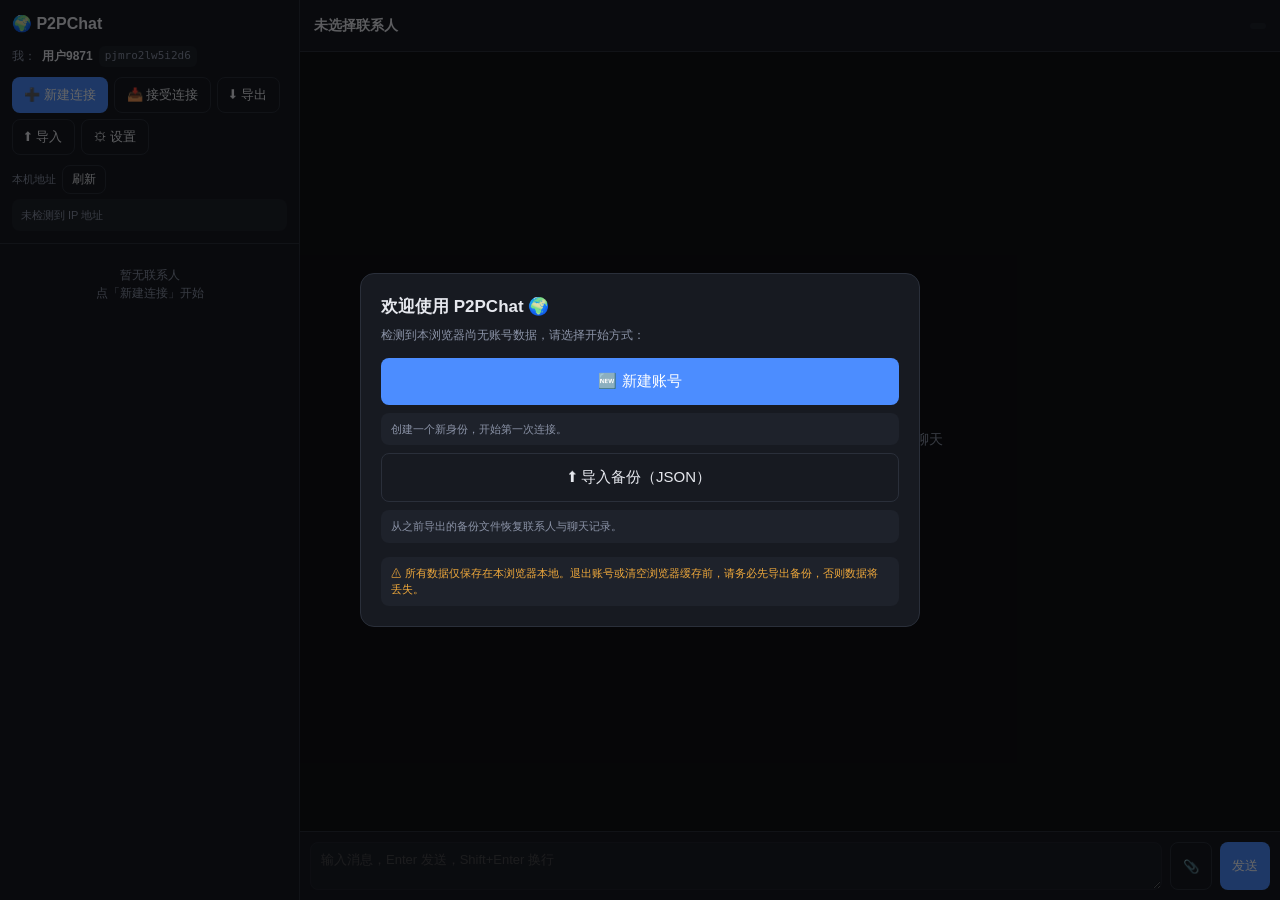
==== commit 6b975d45: "add files send and update user name" ====
--- a/P2PChat.html
+++ b/P2PChat.html
@@ -92,6 +92,20 @@
   .pill{font-size:11px;color:var(--mut);font-family:Consolas,monospace;background:var(--panel2);padding:2px 6px;border-radius:6px}
   .toast{position:fixed;bottom:20px;left:50%;transform:translateX(-50%);background:var(--ok);color:#fff;padding:9px 18px;border-radius:8px;z-index:99;opacity:0;transition:.3s;pointer-events:none}
   .toast.show{opacity:1}
+
+  /* 未读徽章 */
+  .badge{min-width:18px;height:18px;border-radius:9px;background:var(--err);color:#fff;font-size:11px;font-weight:700;display:inline-flex;align-items:center;justify-content:center;padding:0 5px;flex:none;line-height:1}
+  /* 文件消息 */
+  .msg.file{padding:10px 12px;min-width:200px;max-width:84%}
+  .file-card{display:flex;align-items:center;gap:10px}
+  .file-card .fi{font-size:20px;flex:none}
+  .file-card .fc-info{flex:1;min-width:0}
+  .file-card .fn{font-weight:600;font-size:13px;word-break:break-all}
+  .file-card .fs{font-size:11px;opacity:.75;margin-top:2px}
+  .file-card a{color:#bcdcff}
+  .msg.out.file a,.msg.out.file .fs{color:#fff}
+  .prog{height:4px;background:rgba(255,255,255,.25);border-radius:2px;margin-top:6px;overflow:hidden}
+  .prog>i{display:block;height:100%;width:0;background:#fff;transition:width .15s}
 
   /* 移动端响应式 */
   #btnBack{display:none !important}
@@ -145,7 +159,7 @@
   <!-- 主区 -->
   <main id="main">
     <div class="topbar">
-      <button class="ghost sm" id="btnBack" onclick="goBack()" style="display:none">‹</button>
+      <button class="ghost sm" id="btnBack" onclick="backBtn()" style="display:none">‹</button>
       <div>
         <div class="title" id="topTitle">未选择联系人</div>
         <div class="sub" id="topSub"></div>
@@ -159,6 +173,7 @@
     <div class="composer">
       <textarea id="inputMsg" placeholder="输入消息，Enter 发送，Shift+Enter 换行" disabled
         onkeydown="if(event.key==='Enter'&&!event.shiftKey){event.preventDefault();sendMsg()}"></textarea>
+      <button class="ghost" onclick="pickFile()" title="发送文件" id="btnFile" disabled>📎</button>
       <button onclick="sendMsg()">发送</button>
     </div>
   </main>
@@ -181,7 +196,8 @@
   <div class="modal">
     <h2>联系人详情</h2>
     <div class="desc">修改备注与 IP（IP 为识别用，自动重连需重新交换连接码）。</div>
-    <div class="field"><label>备注名</label><input id="dName"></div>
+    <div class="field"><label>备注名</label><input id="dName" placeholder="留空则显示对方用户名"></div>
+    <div class="row"><label>对方用户名</label><span class="pill" id="dPeer">—</span></div>
     <div class="field"><label>IPv6 / IPv4 地址</label><input id="dIp" placeholder="如 2001:db8::1 或 192.168.1.5"></div>
     <div class="hint" id="dIpInfo" style="margin:-4px 0 8px">当前对端地址：—</div>
     <div class="field"><label>备注</label><textarea id="dNote" rows="3"></textarea></div>
@@ -203,13 +219,72 @@
     <div class="hint">本程序为<b>仅直连模式</b>：不使用任何 STUN/TURN，仅依赖本机 host 候选。仅适用于「同一局域网」或「双方均有公网 IP（含全局 IPv6）」。需系统防火墙放行入站 UDP；若连不上，可在 <span class="pill">chrome://flags</span> 关闭 mDNS 混淆以暴露真实本机 IP。</div>
     <div class="hint">提示：因 WebRTC 会话信息每次临时生成，已保存联系人无法凭 IP 自动重连，每次重连仍需重新交换一次连接码。</div>
     <div class="actions">
+      <button class="danger" onclick="logoutAccount()">退出账号</button>
       <button class="ghost" onclick="closeDialog('dlgSettings')">取消</button>
       <button onclick="saveSettings()">保存</button>
     </div>
   </div>
 </div>
 
+<!-- 首次启动引导 -->
+<div class="overlay" id="dlgOnboard">
+  <div class="modal">
+    <h2>欢迎使用 P2PChat 🌍</h2>
+    <div class="desc">检测到本浏览器尚无账号数据，请选择开始方式：</div>
+    <div style="display:flex;flex-direction:column;gap:8px;margin-top:8px">
+      <button onclick="onboardNew()" style="padding:14px;font-size:15px">🆕 新建账号</button>
+      <div class="hint" style="margin:0">创建一个新身份，开始第一次连接。</div>
+      <button class="ghost" onclick="onboardImport()" style="padding:14px;font-size:15px">⬆ 导入备份（JSON）</button>
+      <div class="hint" style="margin:0">从之前导出的备份文件恢复联系人与聊天记录。</div>
+    </div>
+    <div class="hint" style="margin-top:14px;color:var(--warn)">⚠ 所有数据仅保存在本浏览器本地。退出账号或清空浏览器缓存前，请务必先导出备份，否则数据将丢失。</div>
+  </div>
+</div>
+
+<!-- 新建账号操作提示 -->
+<div class="overlay" id="dlgOnboardTips">
+  <div class="modal">
+    <h2>快速上手</h2>
+    <div class="desc">几条重要提示，可随时跳过。</div>
+    <div class="hint"><b>① 建立连接</b>：一方点「新建连接」复制邀请码发给对方，对方点「接受连接」粘贴并回发应答码，邀请方粘贴应答码即连。</div>
+    <div class="hint"><b>② 仅直连模式</b>：需双方在同一局域网或均有公网 IP；Chrome 若连不上，请在 chrome://flags 关闭 mDNS 混淆。</div>
+    <div class="hint"><b>③ 重连</b>：WebRTC 会话信息每次临时生成，断开后重连需重新交换一次连接码（联系人与记录自动保留）。</div>
+    <div class="hint" style="color:var(--warn)"><b>⚠ 数据安全</b>：聊天记录与联系人仅存于本浏览器。退出账号或清空浏览器缓存前，务必先点「⬇ 导出」备份，否则数据将永久丢失。</div>
+    <div class="actions">
+      <button class="ghost" onclick="closeDialog('dlgOnboardTips')">跳过</button>
+      <button onclick="closeDialog('dlgOnboardTips')">开始使用</button>
+    </div>
+  </div>
+</div>
+
+<!-- 退出账号确认 -->
+<div class="overlay" id="dlgLogout">
+  <div class="modal">
+    <h2>退出账号</h2>
+    <div class="desc">退出将清除当前账号在本浏览器的全部数据（联系人、聊天记录），不可撤销。请选择：</div>
+    <div class="hint" style="color:var(--warn)">⚠ 建议先导出备份，否则数据将永久丢失。</div>
+    <div class="actions" style="flex-direction:column;align-items:stretch;gap:8px">
+      <button onclick="doLogout(true)">⬇ 导出备份后退出</button>
+      <button class="danger" onclick="doLogout(false)">不备份，直接退出</button>
+      <button class="ghost" onclick="closeDialog('dlgLogout')">取消</button>
+    </div>
+  </div>
+</div>
+
+<!-- 离开页面确认（移动端列表页按返回键） -->
+<div class="overlay" id="dlgExitConfirm">
+  <div class="modal">
+    <h2>退出 P2PChat？</h2>
+    <div class="desc">确定要离开本页面吗？未导出的数据仍保存在本浏览器，下次打开仍在。</div>
+    <div class="actions" style="flex-direction:column;align-items:stretch;gap:8px">
+      <button class="ghost" onclick="confirmExit(false)">继续使用</button>
+      <button class="danger" onclick="confirmExit(true)">退出</button>
+    </div>
+  </div>
+</div>
+
 <input type="file" id="fileInput" accept="application/json,.json" style="display:none">
+<input type="file" id="fileSendInput" style="display:none">
 <div class="toast" id="toast"></div>
 
 <script>
@@ -236,7 +311,8 @@
     identity:{ id: randId(), name:"用户"+Math.floor(Math.random()*9000+1000) },
     contacts:[],
     messages:{},
-    settings:{}
+    settings:{},
+    unread:{}
   };
 }
 function loadStore(){
@@ -248,6 +324,12 @@
     if(!d.contacts) d.contacts = [];
     if(!d.messages) d.messages = {};
     if(!d.settings) d.settings = {};
+    if(!d.unread) d.unread = {};
+    // 迁移：分离「对端用户名 peerName」与「自定义备注 name」
+    d.contacts.forEach(c=>{
+      if(c.nameSet===undefined) c.nameSet=false;
+      if(c.peerName===undefined) c.peerName = c.nameSet ? '' : (c.name||'');
+    });
     d.version = 4; // v4 起仅直连，忽略历史 STUN 配置
     return d;
   }catch(e){ console.warn("load fail",e); return defaultStore(); }
@@ -264,14 +346,32 @@
 
 /* ===================== 联系人 ===================== */
 function getContact(id){ return store.contacts.find(c=>c.id===id); }
+/* 显示名：有备注则「备注（用户名）」，无备注则显示用户名 */
+function contactDisplayText(c){
+  const peer = c.peerName || c.name || '未知';
+  if(c.nameSet && c.name) return `${c.name}（${peer}）`;
+  return peer;
+}
+function contactDisplayHtml(c){
+  const peer = c.peerName || c.name || '未知';
+  if(c.nameSet && c.name) return `${escapeHtml(c.name)}<span style="color:var(--mut);font-weight:400">（${escapeHtml(peer)}）</span>`;
+  return escapeHtml(peer);
+}
 function ensureContact(peerId, name){
   let c = getContact(peerId);
-  if(!c){ c={id:peerId,name:name||("联系人"+(store.contacts.length+1)),ip:"",lastSeen:0,note:""}; store.contacts.push(c); }
-  if(name && (!c.nameSet)) { c.name=name; } // 首次连接自动用对端名字
+  if(!c){ c={id:peerId,name:"",ip:"",lastSeen:0,note:"",nameSet:false,peerName:name||("用户"+Math.floor(Math.random()*9000+1000))}; store.contacts.push(c); }
+  if(name) c.peerName = name; // 每次连接同步对端账号用户名
   return c;
 }
-function selectContact(id){ currentId=id; updateMobileView(); renderContacts(); renderChat(); }
+function isMobile(){ return window.matchMedia && window.matchMedia('(max-width:680px)').matches; }
+function selectContact(id){
+  currentId=id;
+  if(store.unread[id]){ store.unread[id]=0; saveStore(); }
+  updateMobileView(); renderContacts(); renderChat();
+  if(isMobile() && id){ try{ history.pushState({p2pchat:'chat'},''); }catch(e){} } // 注入历史项，使物理返回键回到列表而非退出
+}
 function goBack(){ currentId=null; updateMobileView(); renderContacts(); renderChat(); }
+function backBtn(){ if(isMobile() && currentId){ try{ history.back(); }catch(e){ goBack(); } } else { goBack(); } }
 function updateMobileView(){
   const app=document.getElementById('app');
   if(currentId) app.classList.add('show-chat'); else app.classList.remove('show-chat');
@@ -380,7 +480,7 @@
   if(connections.has(currentId)){ toast("已处于连接状态"); return; }
   // 1) 先尝试恢复
   if(revivable.has(currentId)){
-    showConnectDialog([{step:`正在尝试恢复与「${escapeHtml(c.name)}」的连接…`, body:`
+    showConnectDialog([{step:`正在尝试恢复与「${escapeHtml(contactDisplayText(c))}」的连接…`, body:`
       <p style="font-size:12px;color:var(--mut)">尝试复用上一次尚存的直连通道，无需交换码（仅双方页面都未关闭时可能成功）…</p>
       <div class="mi-note" id="reviveStatus">尝试中…</div>`}]);
     const ok = await attemptRevive(currentId);
@@ -390,7 +490,7 @@
   }
   // 2) 回退到手动交换
   showConnectDialog([
-    {step:`重新交换连接码 · 与「${escapeHtml(c.name)}」重连`, body:`
+    {step:`重新交换连接码 · 与「${escapeHtml(contactDisplayText(c))}」重连`, body:`
       <p style="font-size:12px;color:var(--mut)">恢复失败（页面已刷新或对端已关闭）。因 WebRTC 会话信息每次临时生成，需双方重新交换一次连接码。联系人信息与历史记录会自动延续。</p>
       <div class="row">
         <button onclick="startInvite()">我发起（生成邀请码）</button>
@@ -492,6 +592,7 @@
 }
 
 function bindChannel(channel, pc, knownPeerId, knownPeerName){
+  channel.binaryType='arraybuffer'; // 接收文件分块用 ArrayBuffer
   channelMap.set(channel, {pc, contactId: knownPeerId||null});
   channel.onopen = ()=> onChannelOpen(channel, knownPeerId, knownPeerName);
   channel.onmessage = e=> onChannelMsg(channel, e.data);
@@ -516,8 +617,25 @@
   }
 }
 function onChannelMsg(channel, data){
+  // 二进制：文件分块
+  if(typeof data !== 'string'){
+    const info=channelMap.get(channel);
+    if(info && info.incomingFile){
+      info.incomingFile.chunks.push(data);
+      info.incomingFile.received += data.byteLength;
+      updateFileProgress(info.incomingFile.fid);
+    }
+    return;
+  }
   let m; try{ m=JSON.parse(data); }catch{ return; }
   if(m.type==='hello'){
+    const info=channelMap.get(channel);
+    // 已连接的同联系人发来 hello（用户改名同步）：仅更新用户名，不重走连接流程
+    if(info && info.contactId && info.contactId===m.identity.id && connections.has(info.contactId)){
+      const c=getContact(info.contactId);
+      if(c){ c.peerName=m.identity.name||c.peerName; c.lastSeen=nowTs(); saveStore(); renderContacts(); if(info.contactId===currentId) renderTopbar(); }
+      return;
+    }
     finalizeChannel(channel, m.identity.id, m.identity.name);
     return;
   }
@@ -525,6 +643,8 @@
   const cId = info && info.contactId;
   if(!cId) return; // 身份未确认前丢弃业务消息
   if(m.type==='msg'){ addMessage(cId, 'in', m.text, m.ts); }
+  else if(m.type==='file-meta'){ startReceiveFile(cId, info, m); }
+  else if(m.type==='file-end'){ finishReceiveFile(cId, info, m.fid); }
   else if(m.type==='bye'){ appendSys(cId,"对方已断开"); peerBye.add(cId); }
 }
 function finalizeChannel(channel, peerId, peerName){
@@ -547,7 +667,7 @@
   closeDialog('dlgConnect');
   selectContact(peerId);
   if(!oldId) appendSys(peerId, "✅ 已建立加密直连");
-  toast("已连接 "+c.name);
+  toast("已连接 "+contactDisplayText(c));
 }
 function currentConnId(){ // 当前选中且已连接
   if(currentId && connections.has(currentId)) return currentId;
@@ -641,6 +761,7 @@
   if(!store.messages[contactId]) store.messages[contactId]=[];
   store.messages[contactId].push({ts:ts||nowTs(), dir, text});
   const c=getContact(contactId); if(c) c.lastSeen=ts||nowTs();
+  if(dir==='in' && contactId!==currentId){ store.unread[contactId]=(store.unread[contactId]||0)+1; }
   saveStore();
   if(contactId===currentId) renderMessages();
   renderContacts();
@@ -650,6 +771,98 @@
   store.messages[contactId].push({ts:nowTs(), dir:'sys', text});
   saveStore();
   if(contactId===currentId) renderMessages();
+}
+
+/* ===================== 文件传输 ===================== */
+const FILE_CHUNK = 16*1024;            // 16KB 分块（兼容 SCTP 默认消息上限）
+const FILE_BUF_HIGH = 8*1024*1024;     // 背压高水位 8MB
+const fileTransfers = new Map();       // fid -> {received,size,dir,contactId,name} 进度（出/入共用）
+const fileUrls = new Map();            // fid -> objectURL（运行时下载链接，不持久化）
+
+function pickFile(){ document.getElementById('fileSendInput').click(); }
+document.getElementById('fileSendInput').addEventListener('change', e=>{
+  const f=e.target.files[0]; e.target.value=''; if(!f) return;
+  sendFile(f);
+});
+function fmtSize(n){
+  if(n<1024) return n+' B';
+  if(n<1048576) return (n/1024).toFixed(1)+' KB';
+  if(n<1073741824) return (n/1048576).toFixed(1)+' MB';
+  return (n/1073741824).toFixed(2)+' GB';
+}
+async function sendFile(file){
+  const cId=currentConnId();
+  if(!cId || !connections.has(cId)) return toast("未连接，无法发送文件");
+  const channel=connections.get(cId);
+  if(!channel.bufferedAmountLowThreshold || channel.bufferedAmountLowThreshold<1*1024*1024) channel.bufferedAmountLowThreshold=1*1024*1024;
+  const fid=randId();
+  const meta={type:"file-meta", fid, name:file.name, size:file.size, mime:file.type||'application/octet-stream'};
+  try{ channel.send(JSON.stringify(meta)); }catch(e){ return toast("发送失败: "+e.message); }
+  fileTransfers.set(fid,{received:0,size:file.size,dir:'out',contactId:cId,name:file.name});
+  addFileMessage(cId,'out',meta);
+  let offset=0;
+  try{
+    while(offset<file.size){
+      const buf=await file.slice(offset, offset+FILE_CHUNK).arrayBuffer();
+      // 背压：缓冲过高时等 bufferedamountlow 事件
+      while(channel.bufferedAmount > FILE_BUF_HIGH){
+        await new Promise(r=>{ const h=()=>{channel.removeEventListener('bufferedamountlow',h); r();}; channel.addEventListener('bufferedamountlow',h); });
+      }
+      channel.send(buf);
+      offset+=buf.byteLength;
+      const st=fileTransfers.get(fid); if(st){ st.received=offset; updateFileProgress(fid); }
+    }
+    channel.send(JSON.stringify({type:"file-end", fid}));
+  }catch(e){ toast("文件发送失败: "+e.message); }
+  finally{ fileTransfers.delete(fid); }
+}
+function startReceiveFile(cId, info, m){
+  info.incomingFile={fid:m.fid, name:m.name, size:m.size, mime:m.mime, received:0, chunks:[]};
+  fileTransfers.set(m.fid,{received:0,size:m.size,dir:'in',contactId:cId,name:m.name});
+  addFileMessage(cId,'in',m);
+}
+function finishReceiveFile(cId, info, fid){
+  const inc=info.incomingFile; info.incomingFile=null;
+  fileTransfers.delete(fid);
+  if(!inc || inc.fid!==fid) return;
+  const blob=new Blob(inc.chunks,{type:inc.mime||'application/octet-stream'});
+  fileUrls.set(fid, URL.createObjectURL(blob));
+  if(cId===currentId){
+    const el=document.getElementById('file-'+fid);
+    if(el) renderFileCardInto(el,{fid,name:inc.name,size:inc.size,dir:'in'});
+  }
+}
+function addFileMessage(contactId, dir, meta){
+  if(!store.messages[contactId]) store.messages[contactId]=[];
+  const item={ts:nowTs(), dir, file:{fid:meta.fid, name:meta.name, size:meta.size}};
+  store.messages[contactId].push(item);
+  const c=getContact(contactId); if(c) c.lastSeen=item.ts;
+  if(dir==='in' && contactId!==currentId){ store.unread[contactId]=(store.unread[contactId]||0)+1; }
+  saveStore();
+  if(contactId===currentId) renderMessages();
+  renderContacts();
+}
+function renderFileCardInto(el, f){
+  const st=fileTransfers.get(f.fid);
+  const url=fileUrls.get(f.fid);
+  const transferring=!!st;
+  const pct = st && st.size ? Math.min(100, Math.round(st.received/st.size*100)) : 0;
+  let right='';
+  if(url){ right=`<a href="${url}" download="${escapeHtml(f.name)}">下载</a>`; }
+  else if(f.dir==='out' && !transferring){ right=`<span class="fs">已发送</span>`; }
+  else if(f.dir==='in' && !transferring){ right=`<span class="fs">（已失效）</span>`; }
+  const info = transferring
+    ? `<div class="fs"><span class="fl-pct">${pct}%</span> · ${fmtSize(st.received)}/${fmtSize(f.size)}</div><div class="prog"><i style="width:${pct}%"></i></div>`
+    : `<div class="fs">${fmtSize(f.size)}</div>`;
+  el.innerHTML=`<div class="file-card"><span class="fi">📎</span><div class="fc-info"><div class="fn">${escapeHtml(f.name)}</div>${info}</div><div>${right}</div></div>`;
+}
+function updateFileProgress(fid){
+  const st=fileTransfers.get(fid); if(!st) return;
+  if(st.contactId!==currentId) return;
+  const el=document.getElementById('file-'+fid); if(!el) return;
+  const pct = st.size ? Math.min(100, Math.round(st.received/st.size*100)) : 100;
+  const prog=el.querySelector('.prog>i'); if(prog) prog.style.width=pct+'%';
+  const lp=el.querySelector('.fl-pct'); if(lp) lp.textContent=pct+'%';
 }
 
 /* ===================== 渲染 ===================== */
@@ -667,10 +880,11 @@
     const div=document.createElement('div');
     div.className='contact'+(c.id===currentId?' active':'');
     const last = c.lastSeen? fmtTime(c.lastSeen):'';
+    const u = store.unread[c.id]||0;
     div.innerHTML=`<span class="dot${connections.has(c.id)?' on':''}"></span>
-      <div class="c-main"><div class="c-name">${escapeHtml(c.name)}</div>
+      <div class="c-main"><div class="c-name">${contactDisplayHtml(c)}</div>
       <div class="c-ip">${c.ip?escapeHtml(c.ip):'未知 IP'}</div></div>
-      <div class="c-time">${last}</div>`;
+      <div class="c-time">${u?`<span class="badge">${u>99?'99+':u}</span>`:last}</div>`;
     div.onclick=()=>selectContact(c.id);
     list.appendChild(div);
   }
@@ -680,14 +894,15 @@
   const btn=document.getElementById('btnDetail');
   const rc=document.getElementById('btnReconnect');
   const ta=document.getElementById('inputMsg');
-  if(!currentId){ document.getElementById('topTitle').textContent='未选择联系人'; document.getElementById('topSub').textContent=''; document.getElementById('topStatus').textContent=''; document.getElementById('topStatus').className='status'; btn.style.display='none'; rc.style.display='none'; ta.disabled=true; document.getElementById('messages').innerHTML=emptyHtml(); return; }
+  const bf=document.getElementById('btnFile');
+  if(!currentId){ document.getElementById('topTitle').textContent='未选择联系人'; document.getElementById('topSub').textContent=''; document.getElementById('topStatus').textContent=''; document.getElementById('topStatus').className='status'; btn.style.display='none'; rc.style.display='none'; ta.disabled=true; if(bf) bf.disabled=true; document.getElementById('messages').innerHTML=emptyHtml(); return; }
   const c=getContact(currentId); if(!c) return;
-  document.getElementById('topTitle').textContent=c.name;
+  document.getElementById('topTitle').textContent=contactDisplayText(c);
   document.getElementById('topSub').textContent=c.ip||'未知 IP';
   const st=document.getElementById('topStatus');
   const connected=connections.has(currentId);
-  if(connected){ st.textContent='● 已连接'; st.className='status connected'; ta.disabled=false; }
-  else{ st.textContent='● 未连接'; st.className='status'; ta.disabled=true; }
+  if(connected){ st.textContent='● 已连接'; st.className='status connected'; ta.disabled=false; if(bf) bf.disabled=false; }
+  else{ st.textContent='● 未连接'; st.className='status'; ta.disabled=true; if(bf) bf.disabled=true; }
   btn.style.display='';
   rc.style.display= connected? 'none':'inline-block'; // 仅未连接时显示重连按钮
   if(!connected && !hasMessages(currentId)) document.getElementById('messages').innerHTML=notConnHtml();
@@ -701,6 +916,11 @@
   for(const m of arr){
     const el=document.createElement('div');
     if(m.dir==='sys'){ el.className='sys'; el.textContent=m.text; }
+    else if(m.file){
+      el.className='msg file '+(m.dir==='out'?'out':'in');
+      el.id='file-'+m.file.fid;
+      renderFileCardInto(el, {fid:m.file.fid, name:m.file.name, size:m.file.size, dir:m.dir});
+    }
     else{ el.className='msg '+(m.dir==='out'?'out':'in'); el.innerHTML=escapeHtml(m.text)+`<div class="t">${fmtTime(m.ts)}</div>`; }
     box.appendChild(el);
   }
@@ -733,7 +953,8 @@
 function openDetail(){
   if(!currentId) return;
   const c=getContact(currentId);
-  document.getElementById('dName').value=c.name;
+  document.getElementById('dName').value= c.nameSet ? (c.name||'') : '';
+  document.getElementById('dPeer').textContent= c.peerName || '（连接后同步）';
   document.getElementById('dIp').value=c.ip||'';
   document.getElementById('dNote').value=c.note||'';
   document.getElementById('dSeen').textContent=c.lastSeen? new Date(c.lastSeen).toLocaleString():'—';
@@ -751,10 +972,11 @@
 }
 function saveDetail(){
   const c=getContact(currentId); if(!c) return;
-  c.name=document.getElementById('dName').value.trim()||c.name;
+  const nm=document.getElementById('dName').value.trim();
+  c.name=nm;
+  c.nameSet=!!nm; // 有备注才标记，空则回退显示对方用户名
   c.ip=document.getElementById('dIp').value.trim();
   c.note=document.getElementById('dNote').value;
-  c.nameSet=true; // 用户已自定义，后续不被对端名字覆盖
   saveStore(); renderAll(); closeDialog('dlgDetail'); toast("已保存");
 }
 function deleteContact(){
@@ -779,18 +1001,69 @@
   document.getElementById('dlgSettings').classList.add('show');
 }
 function saveSettings(){
-  store.identity.name=document.getElementById('setName').value.trim()||store.identity.name;
+  const newName=document.getElementById('setName').value.trim();
+  const changed = !!newName && newName!==store.identity.name;
+  if(changed) store.identity.name=newName;
   saveStore(); renderIdentity(); closeDialog('dlgSettings'); toast("已保存");
+  if(changed){ // 向所有已连接联系人同步新名字（对端收到 hello 即更新）
+    const hello=JSON.stringify({type:"hello", identity: store.identity});
+    connections.forEach(ch=>{ try{ ch.send(hello); }catch(e){} });
+  }
+}
+
+/* ===================== 账号引导 / 退出 ===================== */
+let onboarding=false; // 引导态：导入成功后需关闭引导弹窗
+function boot(){
+  renderAll();
+  refreshMyIp();
+  if(isMobile()){ try{ history.pushState({p2pchat:'root'},''); }catch(e){} } // 注入根历史项，拦截列表页返回键
+  if(!localStorage.getItem(STORE_KEY)){ showOnboard(); } // 首次启动无数据 → 引导
+}
+function showOnboard(){ document.getElementById('dlgOnboard').classList.add('show'); }
+function onboardNew(){
+  saveStore(); // 持久化新身份
+  closeDialog('dlgOnboard');
+  document.getElementById('dlgOnboardTips').classList.add('show'); // 操作提示（可跳过）
+}
+function onboardImport(){ onboarding=true; importJSON(); }
+function logoutAccount(){
+  closeDialog('dlgSettings');
+  document.getElementById('dlgLogout').classList.add('show');
+}
+async function doLogout(backup){
+  closeDialog('dlgLogout');
+  if(backup) await exportJSON(); // 退出前导出一份备份（await 确保导出完成再清数据）
+  localStorage.removeItem(STORE_KEY);
+  channelMap.forEach(i=>{try{i.pc.close();}catch(e){}});
+  connections.clear(); channelMap.clear(); revivable.clear(); peerBye.clear();
+  autoReviveTimers.forEach(t=>clearTimeout(t)); autoReviveTimers.clear();
+  currentId=null; clearConnectWatchdog();
+  store=defaultStore(); // 内存占位，不保存 → 保持 localStorage 为空，下次启动仍引导
+  renderAll();
+  showOnboard();
+  toast(backup?"已导出备份并退出账号":"已退出账号");
 }
 
 /* ===================== 导入导出 ===================== */
-function exportJSON(){
+async function exportJSON(){
   const blob=new Blob([JSON.stringify(store,null,2)],{type:'application/json'});
+  const d=new Date(); const p=n=>String(n).padStart(2,'0');
+  const filename=`p2pchat-backup-${d.getFullYear()}${p(d.getMonth()+1)}${p(d.getDate())}.json`;
+  // 移动端优先 Web Share API：弹出系统分享/保存菜单，体验最可靠
+  const file=new File([blob],filename,{type:'application/json'});
+  try{
+    if(navigator.canShare && navigator.canShare({files:[file]})){
+      await navigator.share({files:[file], title:'P2PChat 备份', text:filename});
+      toast("已导出"); return;
+    }
+  }catch(e){ if(e && e.name==='AbortError') return; /* 用户取消则结束，否则回退到下载 */ }
+  // 回退：a[download]，需挂到 DOM 才能在部分移动浏览器触发
+  const url=URL.createObjectURL(blob);
   const a=document.createElement('a');
-  const d=new Date(); const p=n=>String(n).padStart(2,'0');
-  a.download=`p2pchat-backup-${d.getFullYear()}${p(d.getMonth()+1)}${p(d.getDate())}.json`;
-  a.href=URL.createObjectURL(blob); a.click();
-  URL.revokeObjectURL(a.href); toast("已导出");
+  a.href=url; a.download=filename; a.rel='noopener';
+  document.body.appendChild(a); a.click(); a.remove();
+  setTimeout(()=>URL.revokeObjectURL(url), 2000);
+  toast("已导出；若未弹出下载，请用系统浏览器打开本页再导出");
 }
 function importJSON(){ document.getElementById('fileInput').click(); }
 document.getElementById('fileInput').addEventListener('change', e=>{
@@ -800,12 +1073,14 @@
     try{
       const d=JSON.parse(r.result);
       if(!d.identity || !Array.isArray(d.contacts)) throw new Error("格式不符");
-      if(!confirm("导入将覆盖当前数据，是否继续？")) return;
+      if(!confirm("导入将覆盖当前数据，是否继续？")){ onboarding=false; return; }
       store={...defaultStore(), ...d};
       if(!store.messages) store.messages={};
       if(!store.settings) store.settings={};
+      if(!store.unread) store.unread={};
       store.version=4; // 仅直连，忽略历史 STUN 配置
       saveStore(); connections.clear(); currentId=null; renderAll(); toast("导入成功");
+      if(onboarding){ onboarding=false; closeDialog('dlgOnboard'); }
     }catch(err){ toast("导入失败: "+err.message); }
   };
   r.readAsText(f); e.target.value='';
@@ -831,11 +1106,21 @@
   clearTimeout(toastTimer); toastTimer=setTimeout(()=>el.classList.remove('show'), ms||2200);
 }
 
+let exitAllowed=false; // 用户已在退出确认中选择"退出"，放行浏览器返回
+window.addEventListener('popstate', ()=>{
+  if(currentId){ goBack(); return; } // 聊天视图 → 回到列表
+  if(isMobile() && !exitAllowed){ showExitConfirm(); return; } // 列表视图 → 拦截退出，弹确认
+});
+function showExitConfirm(){ document.getElementById('dlgExitConfirm').classList.add('show'); }
+function confirmExit(yes){
+  closeDialog('dlgExitConfirm');
+  if(yes){ exitAllowed=true; try{ history.back(); }catch(e){} } // 放行，离开页面
+  else { try{ history.pushState({p2pchat:'root'},''); }catch(e){} } // 取消：重新拦截下次返回
+}
 window.addEventListener('beforeunload', ()=>{ channelMap.forEach(i=>{try{i.pc.close();}catch(e){}}); });
 
 /* 启动 */
-renderAll();
-refreshMyIp();
+boot();
 </script>
 </body>
 </html>
